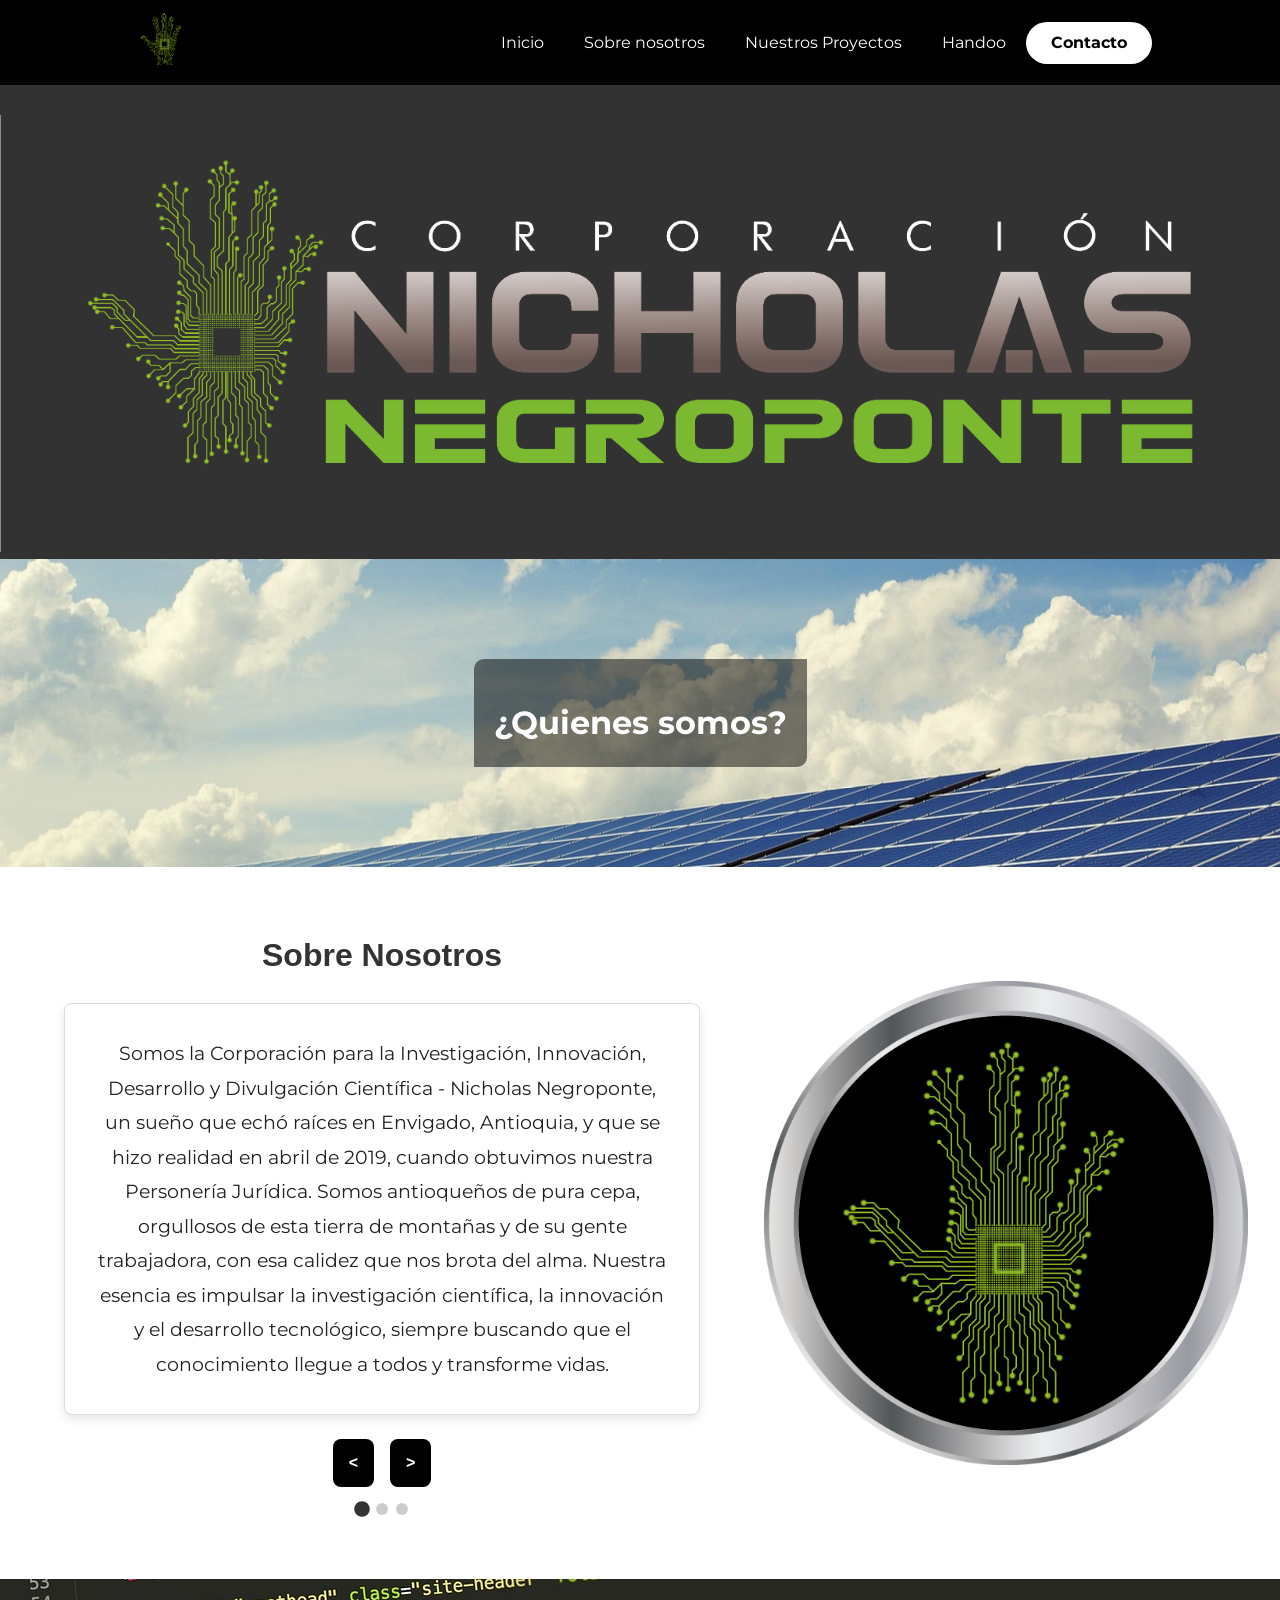
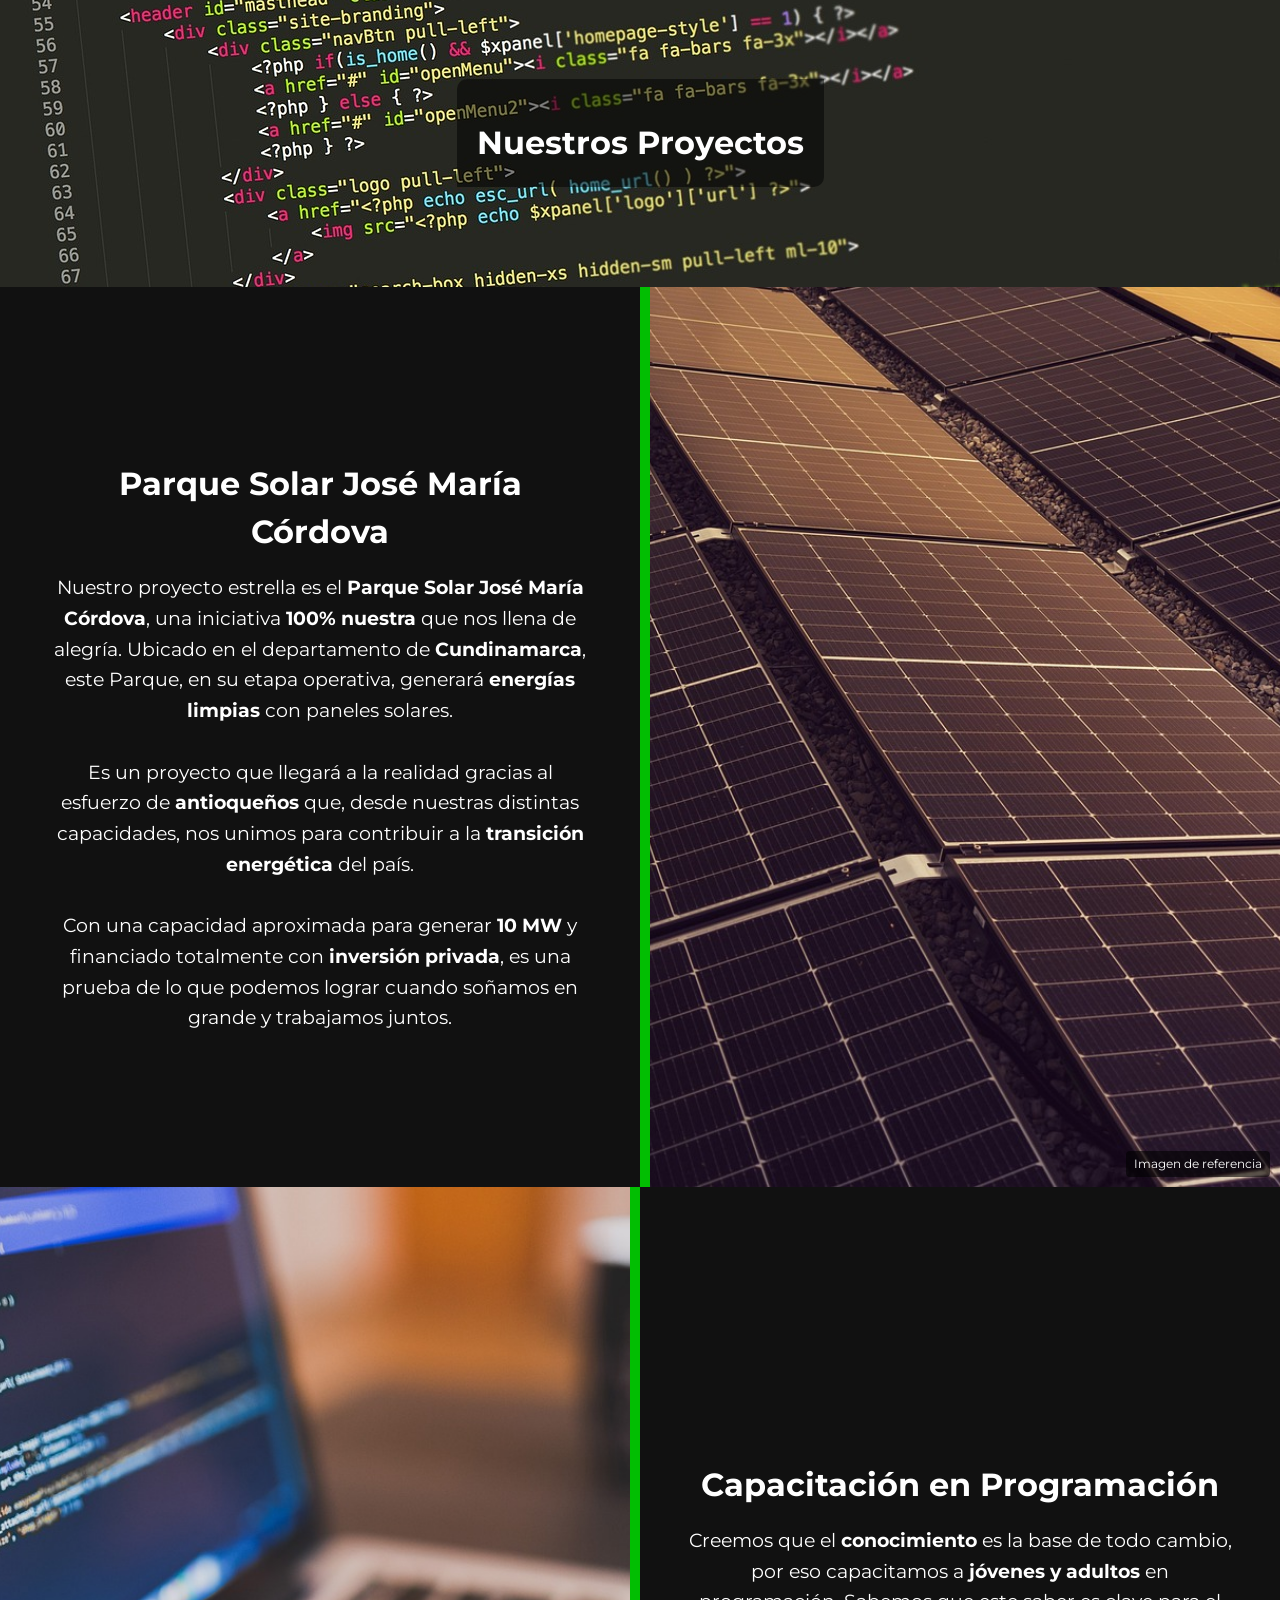
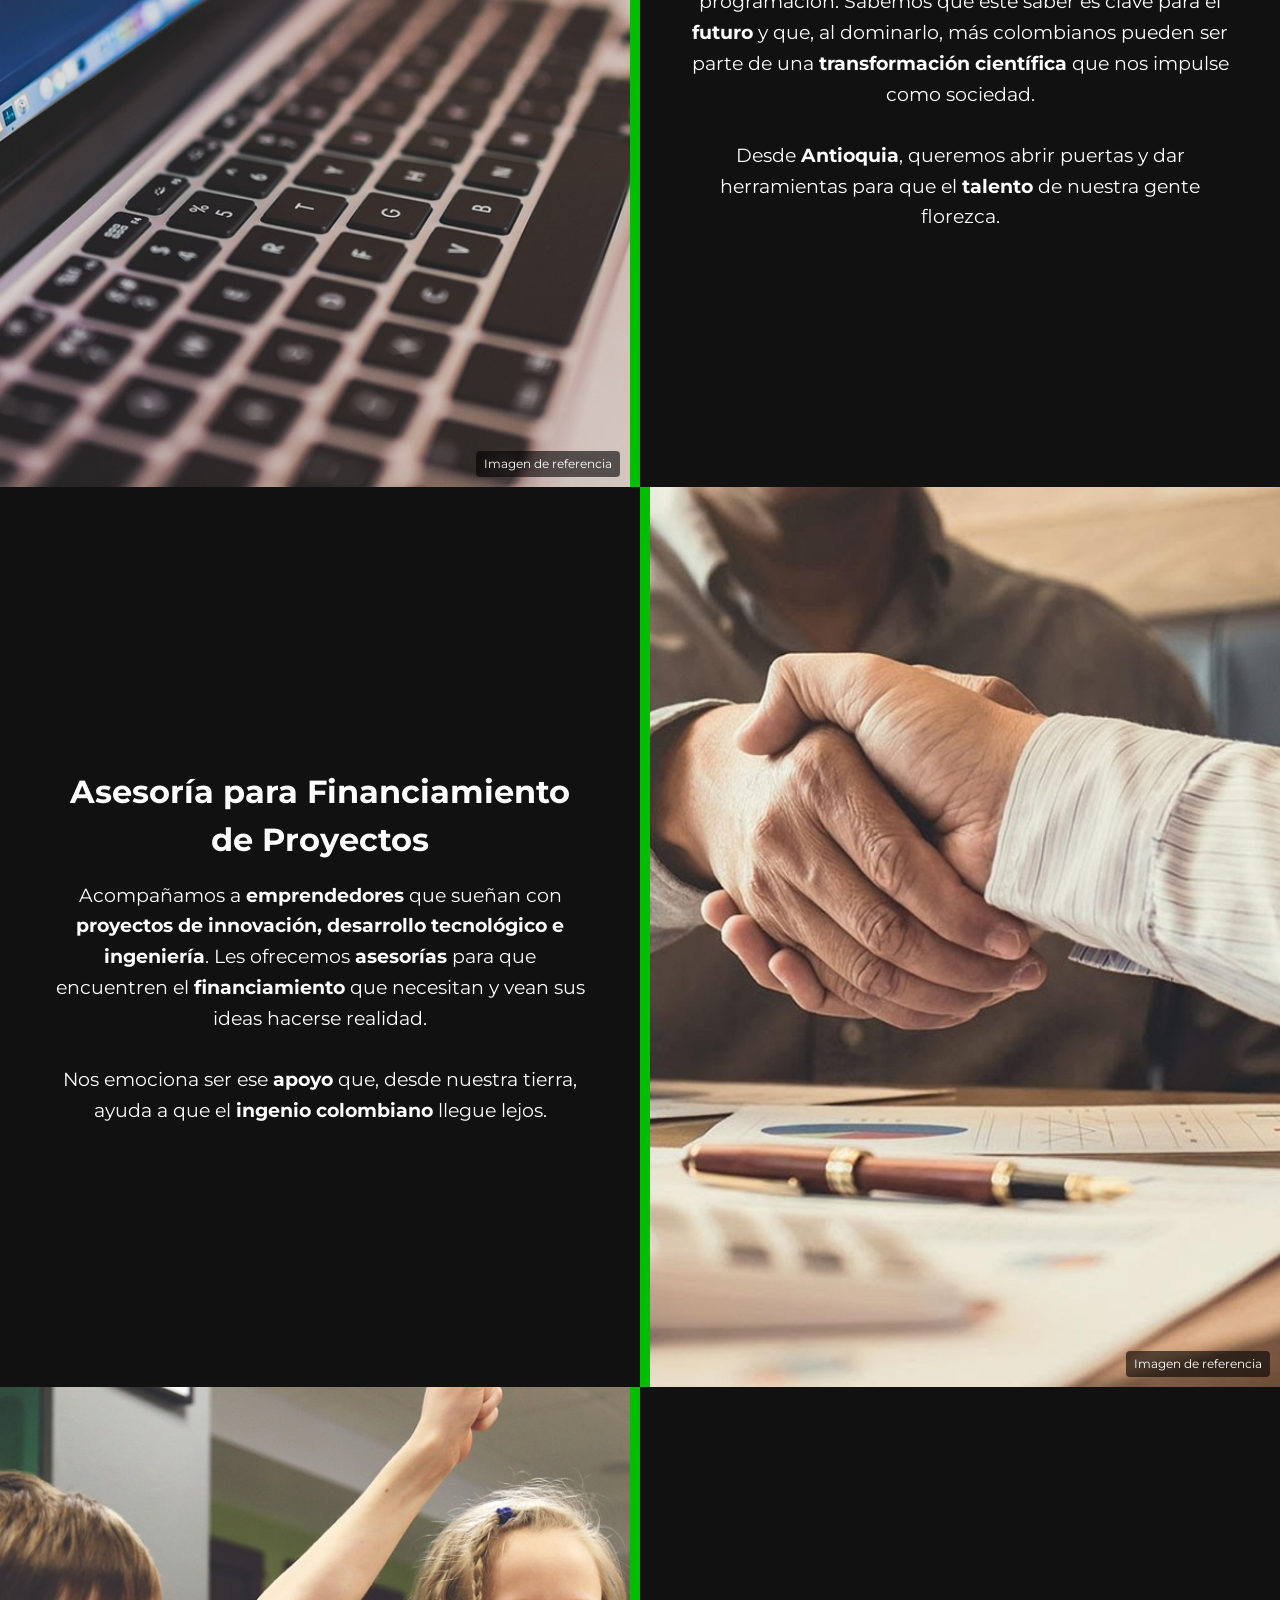
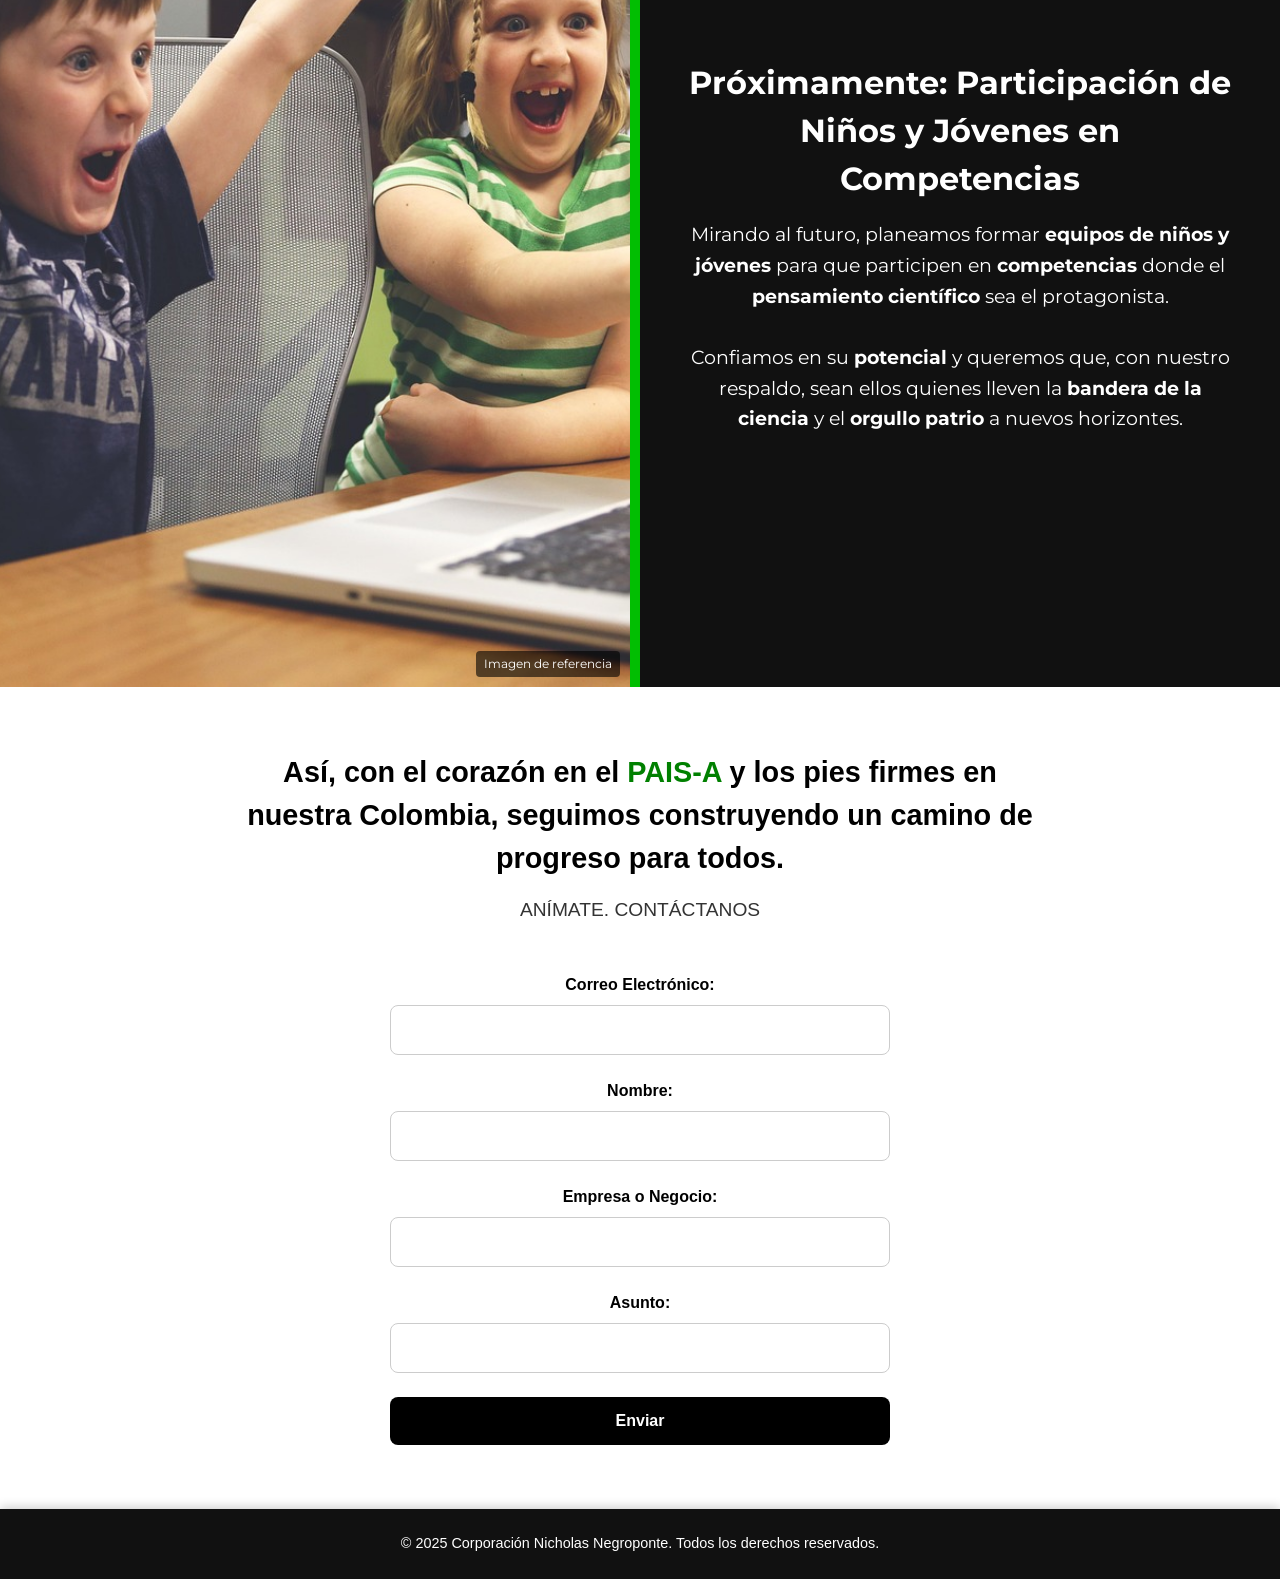
==== index.html @ f7b40fb2 "Updates" ====
<!doctype html>
<html lang="en">
  <head>
    <meta charset="UTF-8" />
    <link rel="icon" type="image/png" href="./icono.png" />
    <meta name="viewport" content="width=device-width, initial-scale=1.0" />
    <title>Corporación Nicholas Negroponte</title>
    <script type="module" crossorigin src="./assets/index-B-8wNq_l.js"></script>
    <link rel="stylesheet" crossorigin href="./assets/index-C9uZG1z-.css">
  </head>
  <body>
    <div id="root"></div>
  </body>
</html>
---- assets/index-C9uZG1z-.css ----
@import"https://fonts.googleapis.com/css2?family=Montserrat:ital,wght@0,100..900;1,100..900&display=swap";*,*:before,*:after{margin:0;padding:0;box-sizing:border-box}a{text-decoration:none;color:inherit}body{font-family:sans-serif;line-height:1.5}button{background:none;border:none;padding:0;font:inherit;cursor:pointer}input,textarea,select{background:none;border:none;font:inherit}fieldset{border:none;padding:0}ol,ul{list-style:none;padding:0;margin:0}table{border-collapse:collapse}img{max-width:100%;height:auto}body{background-color:#313231;color:#fff}._blockNavbar_12bji_3{display:flex;font-family:Montserrat,sans-serif;background-color:#000;justify-content:flex-end;align-items:center;height:85px;padding:5px 10%}._blockNavbar_12bji_3 ._logo_12bji_15{cursor:pointer;margin-right:auto}._blockNavbar_12bji_3 ._logo_12bji_15 img{height:70px;width:auto;transition:all .3s}._blockNavbar_12bji_3 ._logo_12bji_15 img:hover{transform:scale(1.2)}._blockNavbar_12bji_3 ._navLinks_12bji_36{list-style:none}._blockNavbar_12bji_3 ._navLinks_12bji_36 li{display:inline-block;padding:0 20px}._blockNavbar_12bji_3 ._navLinks_12bji_36 li:hover{transform:scale(1.1)}._blockNavbar_12bji_3 ._navLinks_12bji_36 li a:hover{color:#02be02}._blockNavbar_12bji_3 ._navLinks_12bji_36 a{font-size:700;color:#fff}._blockNavbar_12bji_3 ._btn_12bji_66 button,._blockNavbar_12bji_3 ._btnnav_12bji_67 button{font-weight:700;color:#000;padding:9px 25px;background-color:#fff;border:none;border-radius:50px;cursor:pointer;transition:.3s ease 0s}._blockNavbar_12bji_3 ._btn_12bji_66 button:hover,._blockNavbar_12bji_3 ._btnnav_12bji_67 button:hover{background-color:#000;color:#02be02;transform:scale(1.1)}._btnnav_12bji_67{display:none}._blockNavbar_12bji_3 a{text-decoration:none}._blockNavbar_12bji_3 ._overlay_12bji_102{height:100%;width:0;position:fixed;z-index:3;left:0;top:0;background-color:#00000080;overflow:hidden;transition:all .3s ease 0s}._blockNavbar_12bji_3 ._overlay_12bji_102 ._overlayContent_12bji_116{display:flex;height:100%;flex-direction:column;align-items:center;justify-content:center}._blockNavbar_12bji_3 ._overlay_12bji_102 a{padding:15px;font-size:36px;display:block;transition:all .3s ease 0s;color:#fff}._blockNavbar_12bji_3 ._overlay_12bji_102 a:hover,._blockNavbar_12bji_3 ._overlay_12bji_102 a:focus{color:#02be02}._blockNavbar_12bji_3 ._overlay_12bji_102 ._Close_12bji_145{cursor:pointer;position:absolute;top:20px;right:45px;font-size:65px}@media screen and (max-width:800px){._navLinks_12bji_36,._btn_12bji_66{display:none}._btnnav_12bji_67{display:inherit}}@media screen and (max-height:450px){._blockNavbar_12bji_3 ._overlay_12bji_102 a{font-size:20px}._blockNavbar_12bji_3 ._overlay_12bji_102 ._Close_12bji_145{cursor:pointer;font-size:40px;top:15px;right:35px}}._footer_bxgwj_1{background-color:#111;color:#fff;text-align:center;padding:1.5rem 1rem;font-size:.9rem;font-family:Inter,sans-serif;box-shadow:0 -2px 10px #0003}._HomeContainer_x0io0_3{text-align:center}._HomeImage_x0io0_7{margin-top:30px;width:100%;height:auto;object-fit:cover;background-color:#000}._HomeContainer_x0io0_3 h1{color:#fff;margin-top:20px;font-size:2rem}._EnergiasText_x0io0_22{font-family:Montserrat,sans-serif;color:#fff}._textContainer_x0io0_29{margin-top:15px}._parallax_1xw5b_3{padding:100px 0;height:auto;display:flex;align-items:center;justify-content:center}._overlay_1xw5b_11{background:#00000080;padding:20px;border-radius:10px 0;text-align:center}._text_1xw5b_18{font-family:Montserrat,sans-serif;color:#fff;font-size:3rem;font-weight:700}@media(max-width:768px){._parallax_1xw5b_3{padding:50px 0}._overlay_1xw5b_11{padding:15px}._text_1xw5b_18{font-size:2rem}}@media(max-width:480px){._parallax_1xw5b_3{padding:30px 0}._overlay_1xw5b_11{padding:10px}._text_1xw5b_18{font-size:1.5rem}}._layout_ausjg_1{background-color:#fff;display:flex;justify-content:center;align-items:center;gap:2rem;font-family:Segoe UI,sans-serif;color:#222;padding:2rem;flex-wrap:wrap}._carouselContainer_ausjg_13{flex:2;max-width:700px;padding:2rem}._carouselTitle_ausjg_19{font-family:"911 Porscha",sans-serif;margin-bottom:1.5rem;font-size:2rem;font-weight:700;color:#333}._slide_ausjg_27{font-family:Montserrat,sans-serif;font-size:1.2rem;padding:2rem;transition:all .3s ease;min-height:250px;line-height:1.8;border-radius:8px;border:1px solid #ddd;background:#fff;box-shadow:0 4px 10px #0000001a}._controls_ausjg_40{margin-top:1.5rem;display:flex;justify-content:center;gap:1rem}button{background-color:#fff;border:2px solid #000000;padding:.6rem 1.2rem;font-size:1.2rem;cursor:pointer;border-radius:5px;transition:all .2s ease}button:hover{background-color:#000;border:2px solid #02be02;color:#02be02}._indicators_ausjg_63{display:flex;justify-content:center;gap:.5rem;margin-top:1rem}._dot_ausjg_70{width:12px;height:12px;border-radius:50%;background:#ccc;cursor:pointer;transition:background .2s ease,transform .2s ease}._dot_ausjg_70._active_ausjg_79{background:#333;transform:scale(1.3)}._imageContainer_ausjg_84{flex:1;max-width:500px;display:flex;justify-content:center;align-items:center}._imageContainer_ausjg_84 img{width:100%;height:auto;object-fit:contain}@media(max-width:900px){._layout_ausjg_1{flex-direction:column;align-items:center;text-align:center}._carouselContainer_ausjg_13{max-width:100%;padding:1rem}._imageContainer_ausjg_84{width:100%;max-width:90%;padding:1rem}}._imageContainer_1v7gk_1{width:100%;height:100%;display:flex;justify-content:center;align-items:center}._image_1v7gk_1{width:60%;height:auto;object-fit:contain}._container_12tv0_3{display:flex;width:100%;height:100vh;overflow:hidden;position:relative;font-family:Montserrat,sans-serif}._textSection_12tv0_12{padding:3rem;display:flex;flex-direction:column;justify-content:center;background:#111;color:#fff}._imageSection_12tv0_21{flex-grow:1;background-size:cover;background-position:center;position:relative;min-height:300px}._divider_12tv0_29{width:10px;cursor:col-resize;background:#02be02;z-index:10;transition:.2s}._divider_12tv0_29:hover{background:#fff;transition:.2s}._imageReference_12tv0_44{position:absolute;bottom:10px;right:10px;background:#0009;color:#fff;font-size:.75rem;padding:4px 8px;border-radius:4px;pointer-events:none;z-index:2}._title_12tv0_57{font-size:2.5rem;margin-bottom:1rem}._description_12tv0_62{font-size:1.2rem;line-height:1.6}@media(max-width:900px){._container_12tv0_3{flex-direction:column!important;height:auto}._textSection_12tv0_12,._imageSection_12tv0_21{flex:none!important;width:100%;height:auto;padding:2rem}._divider_12tv0_29{display:none}._imageReference_12tv0_44{top:auto;bottom:1rem;right:1rem}}._section_z3fbe_1{background-color:#fff;padding:4rem 2rem;display:flex;flex-direction:column;align-items:center;color:#000}._header_z3fbe_10{max-width:800px;text-align:center;margin-bottom:3rem}._header_z3fbe_10 h2{font-size:1.8rem;font-weight:700}._highlight_z3fbe_21{color:green}._sub_z3fbe_25{font-size:1.2rem;margin-top:1rem;font-weight:500;text-transform:uppercase;color:#333}._form_z3fbe_33{width:100%;max-width:500px;display:flex;flex-direction:column;gap:1.5rem}label{display:flex;flex-direction:column;font-weight:600}input{padding:.75rem 1rem;border:1px solid #ccc;border-radius:8px;margin-top:.5rem;font-size:1rem}button{padding:.75rem 1rem;background-color:#000;color:#fff;border:none;border-radius:8px;font-size:1rem;font-weight:700;cursor:pointer;transition:background-color .3s}button:hover{background-color:#333}@media(max-width:600px){._header_z3fbe_10 h2{font-size:1.2rem}._sub_z3fbe_25{font-size:1rem}._form_z3fbe_33{width:100%}}._loader_z3fbe_86{border:3px solid #f3f3f3;border-top:3px solid #000;border-radius:50%;width:14px;height:14px;animation:_spin_z3fbe_1 .8s linear infinite;display:inline-block;margin-left:10px;vertical-align:middle}@keyframes _spin_z3fbe_1{0%{transform:rotate(0)}to{transform:rotate(360deg)}}._handooHero_a6r73_1{position:relative;min-height:100vh;background:#050505;color:#fff;display:flex;align-items:center;justify-content:center;overflow:hidden}._heroGlow_a6r73_13{position:absolute;width:520px;height:520px;border-radius:50%;filter:blur(140px);opacity:.6}._green_a6r73_22{background:#22c55e;top:-180px;left:-180px}._cyan_a6r73_28{background:#22d3ee;bottom:-200px;right:-200px}._heroGrid_a6r73_35{position:absolute;top:0;right:0;bottom:0;left:0;background-image:linear-gradient(rgba(255,255,255,.05) 1px,transparent 1px),linear-gradient(90deg,rgba(255,255,255,.05) 1px,transparent 1px);background-size:40px 40px;opacity:.2}._heroContent_a6r73_46{position:relative;z-index:2;max-width:900px;padding:0 24px;text-align:center}._heroContent_a6r73_46 h1{font-size:clamp(2.5rem,5vw,4rem);font-weight:800;line-height:1.1}._heroContent_a6r73_46 h1 span{display:block}._gradient_a6r73_64{background:linear-gradient(90deg,#22c55e,#22d3ee);-webkit-background-clip:text;-webkit-text-fill-color:transparent;text-shadow:0 0 25px rgba(34,211,238,.25)}._heroContent_a6r73_46 p{margin-top:24px;font-size:1.15rem;color:#fffc;max-width:650px;margin-left:auto;margin-right:auto}._heroActions_a6r73_81{margin-top:40px;display:flex;gap:16px;justify-content:center;flex-wrap:wrap}._btnPrimary_a6r73_89{padding:16px 32px;border-radius:14px;background:#22c55e;color:#000;font-weight:600;text-decoration:none;box-shadow:0 0 35px #22c55e99;transition:all .25s ease}._btnPrimary_a6r73_89:hover{background:#2ee67c;box-shadow:0 0 50px #22c55ee6}._btnSecondary_a6r73_105{padding:16px 32px;border-radius:14px;border:1px solid #22d3ee;color:#22d3ee;text-decoration:none;font-weight:600;box-shadow:0 0 30px #22d3ee66;transition:all .25s ease}._btnSecondary_a6r73_105:hover{background:#22d3ee14;box-shadow:0 0 50px #22d3eeb3}._painSection_mk6x7_1{background:radial-gradient(circle at top,#0b0b0b,#050505 60%);padding:120px 24px;color:#fff}._container_mk6x7_11{max-width:900px;margin:0 auto}._intro_mk6x7_16{font-size:1.4rem;font-weight:500;color:#ffffffd9;margin-bottom:40px}._painList_mk6x7_24{list-style:none;padding:0;margin:0 0 60px}._painList_mk6x7_24 li{font-size:1.25rem;line-height:1.6;margin-bottom:18px;padding-left:28px;position:relative;color:#ffffffbf}._painList_mk6x7_24 li:before{content:"•";position:absolute;left:0;top:0;color:#ff4d4f;font-size:1.8rem;line-height:1}._conclusion_mk6x7_51 p{font-size:1.2rem;margin:0;color:#fffc}._highlight_mk6x7_57{margin-top:12px;font-size:1.35rem;font-weight:600;color:#fff;border-left:4px solid #ff4d4f;padding-left:16px}._mindsetSection_1os1x_1{background:linear-gradient(to bottom,#050505,#0a0a0a);padding:120px 24px;color:#fff}._container_1os1x_11{max-width:900px;margin:0 auto;text-align:center}._title_1os1x_17{font-size:2.2rem;font-weight:700;margin-bottom:32px}._subtitle_1os1x_23{font-size:1.3rem;color:#ffffffbf;margin-bottom:24px}._processList_1os1x_30{list-style:none;padding:0;margin:0 auto 48px;max-width:420px}._processList_1os1x_30 li{font-size:1.2rem;padding:12px 0;border-bottom:1px solid rgba(255,255,255,.08);color:#ffffffe6}._processList_1os1x_30 li:last-child{border-bottom:none}._conclusion_1os1x_48{font-size:1.25rem;margin-top:32px;color:#ffffffd9}._shift_1os1x_54{margin-top:24px;font-size:1.35rem;font-weight:600;color:#22d3ee}._offerSection_p77hc_1{background:radial-gradient(circle at top,#0a0a0a,#000 70%);padding:140px 24px;color:#fff}._container_p77hc_11{max-width:1100px;margin:0 auto;display:grid;grid-template-columns:1fr 1fr;gap:80px;align-items:center}._imageWrapper_p77hc_20{display:flex;justify-content:center}._imageWrapper_p77hc_20 img{max-width:360px;width:100%;border-radius:16px;box-shadow:0 0 40px #22c55e40,0 0 80px #22c55e26;transition:box-shadow .2s ease}._imageWrapper_p77hc_20 img:hover{box-shadow:0 0 50px #28c55e66,0 0 100px #28c55e40}._content_p77hc_42{max-width:520px}._title_p77hc_46{font-size:2.2rem;font-weight:700;margin-bottom:16px}._subtitle_p77hc_52{font-size:1.2rem;color:#ffffffbf;margin-bottom:32px}._list_p77hc_58{list-style:none;padding:0;margin:0 0 32px}._list_p77hc_58 li{font-size:1.1rem;padding-left:28px;margin-bottom:16px;position:relative;color:#ffffffe6}._list_p77hc_58 li:before{content:"✔";position:absolute;left:0;top:0;color:#22c55e}._highlight_p77hc_80{font-size:1.3rem;margin-bottom:40px;color:#fff}._cta_p77hc_86{display:inline-block;padding:16px 32px;background:#22c55e;color:#000;font-weight:700;border-radius:14px;text-decoration:none;transition:transform .2s ease,box-shadow .2s ease;box-shadow:0 0 30px #22c55e80}._cta_p77hc_86:hover{transform:translateY(-2px);box-shadow:0 0 45px #3ac56bb3}._text_p77hc_103{font-size:1.1rem;margin-bottom:24px;color:#ffffffd9}._final_p77hc_109{font-size:1.25rem;margin-bottom:40px;color:#fff}@media(max-width:900px){._container_p77hc_11{grid-template-columns:1fr;text-align:center}._content_p77hc_42{margin:0 auto}}._section_1lfur_1{position:relative;padding:160px 24px;background:radial-gradient(circle at 70% 20%,rgba(34,211,238,.12),transparent 40%),radial-gradient(circle at 20% 80%,rgba(34,197,94,.12),transparent 45%),linear-gradient(to bottom,#020202,#000);overflow:hidden}._container_1lfur_11{max-width:800px;margin:0 auto;text-align:center}._title_1lfur_17{font-size:2.3rem;margin-bottom:48px}._list_1lfur_22{list-style:none;padding:0;margin-bottom:48px}._list_1lfur_22 li{font-size:1.25rem;margin-bottom:18px;color:#ffffffe6}._note_1lfur_34{font-size:1.1rem;color:#22d3ee}._section_1lfur_1:before{content:"";position:absolute;top:0;right:0;bottom:0;left:0;background-image:url("data:image/svg+xml,%3Csvg width='120' height='120' xmlns='http://www.w3.org/2000/svg'%3E%3Cfilter id='n'%3E%3CfeTurbulence type='fractalNoise' baseFrequency='0.8' numOctaves='4' stitchTiles='stitch'/%3E%3C/filter%3E%3Crect width='120' height='120' filter='url(%23n)' opacity='0.035'/%3E%3C/svg%3E");pointer-events:none}._container_1lfur_11{position:relative;max-width:820px;margin:0 auto;text-align:center}._section_7m27a_1{padding:140px 24px;background:linear-gradient(to bottom,#020202,#050505)}._container_7m27a_7{max-width:720px;margin:0 auto;padding:72px 56px;border-radius:28px;background:linear-gradient(180deg,#ffffff0f,#ffffff03),#0b0d10;box-shadow:0 40px 120px #000c,inset 0 0 0 1px #ffffff0d;text-align:center}._title_7m27a_26{font-size:2.2rem;margin-bottom:40px}._list_7m27a_31{list-style:none;padding:0;margin-bottom:36px}._list_7m27a_31 li{font-size:1.2rem;margin-bottom:14px;color:#ffffffe6}._warning_7m27a_43{margin-top:24px;font-size:1.05rem;color:#ff6b6b}._section_xoetx_1{background:#000;padding:140px 24px}._container_xoetx_6{max-width:900px;margin:0 auto;display:grid;grid-template-columns:1fr 1fr;gap:40px}._card_xoetx_14,._cardAlt_xoetx_15{background:#0a0a0a;padding:40px;border-radius:20px;text-align:center}._card_xoetx_14 h3,._cardAlt_xoetx_15 h3{font-size:1.6rem;margin-bottom:16px}._primary_xoetx_28{display:inline-block;margin-top:24px;padding:14px 28px;background:#22c55e;color:#000;font-weight:700;border-radius:12px;text-decoration:none}._secondary_xoetx_39{display:inline-block;margin-top:24px;padding:14px 28px;border:1px solid #22d3ee;color:#22d3ee;border-radius:12px;text-decoration:none}@media(max-width:800px){._container_xoetx_6{grid-template-columns:1fr}}._footer_1dqz6_1{background:#050505;padding:120px 24px;text-align:center}._footer_1dqz6_1 h2{font-size:2rem;margin-bottom:40px}._actions_1dqz6_12{display:flex;justify-content:center;gap:24px;margin-bottom:48px}._actions_1dqz6_12 a{padding:14px 30px;border-radius:14px;font-weight:700;text-decoration:none}._actions_1dqz6_12 a:first-child{background:#22c55e;color:#000}._actions_1dqz6_12 a:last-child{border:1px solid #22d3ee;color:#22d3ee}._micro_1dqz6_36{font-size:.95rem;color:#fff9}
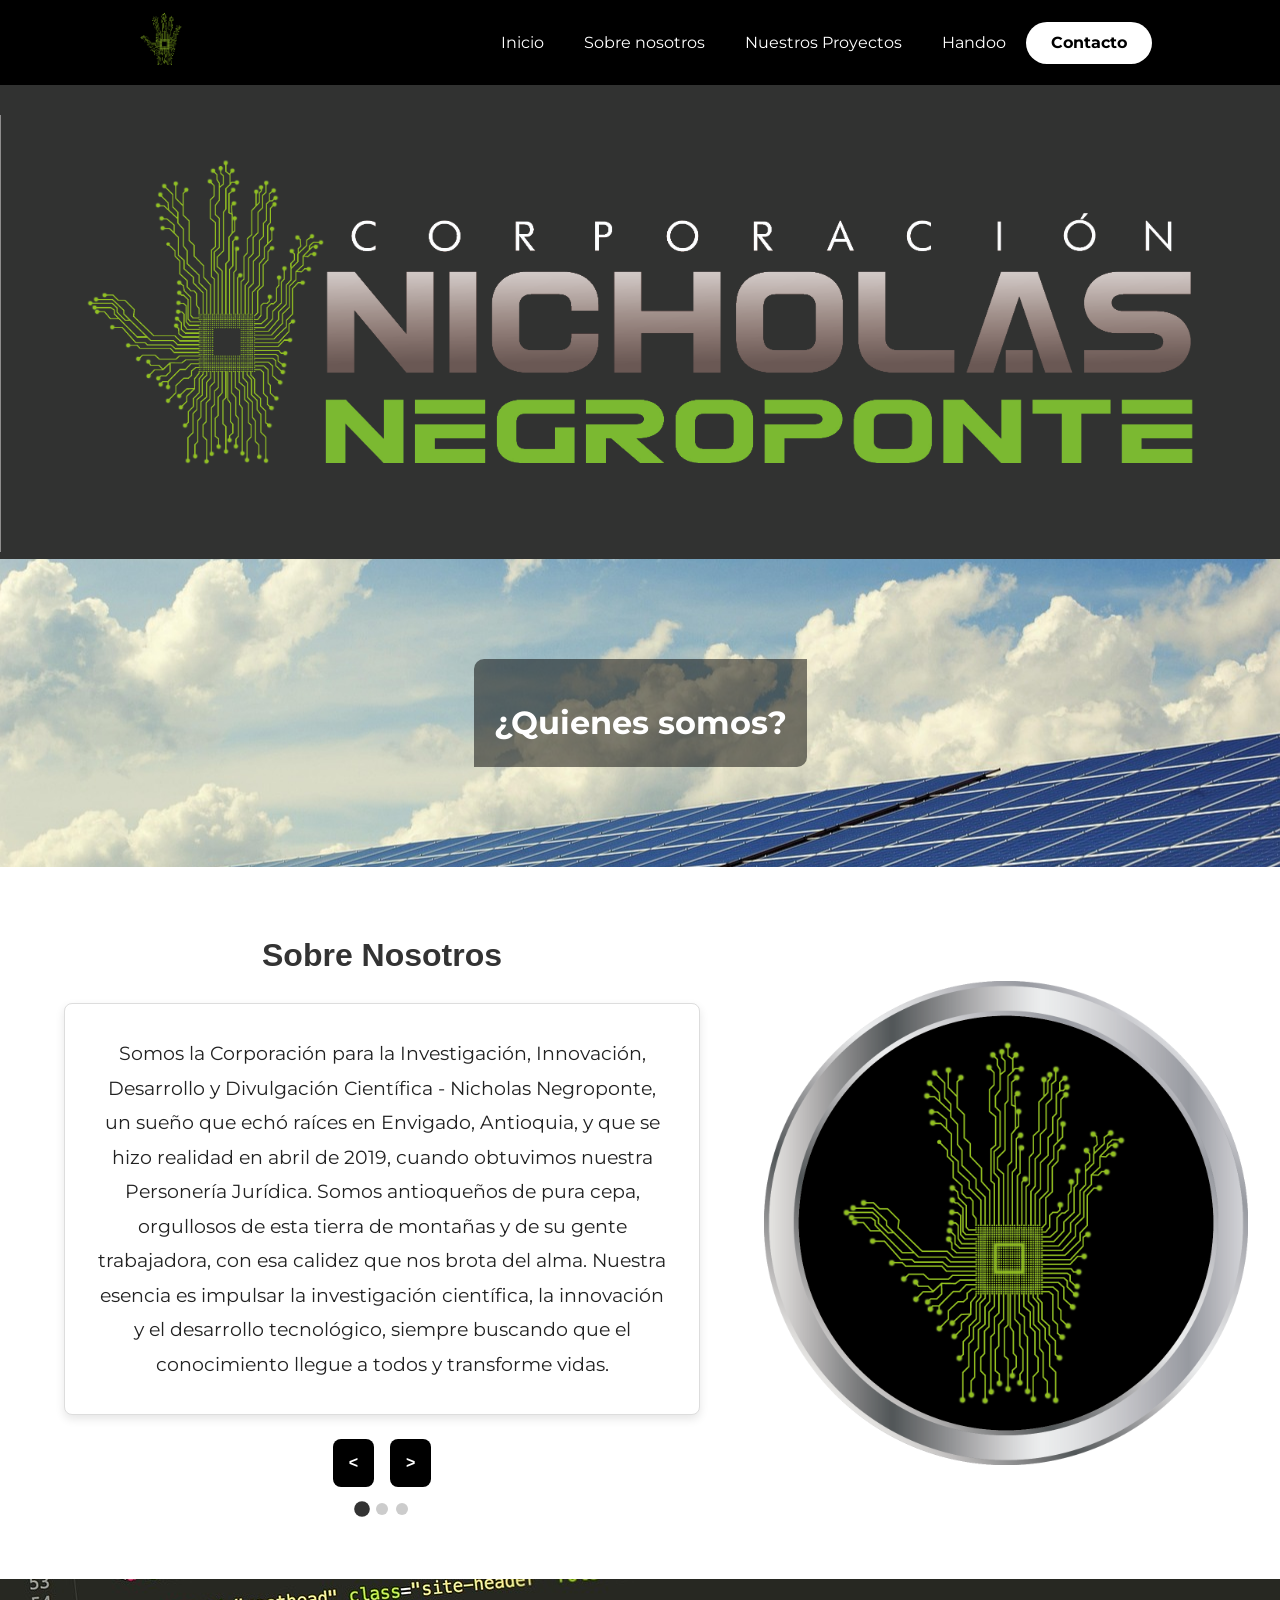
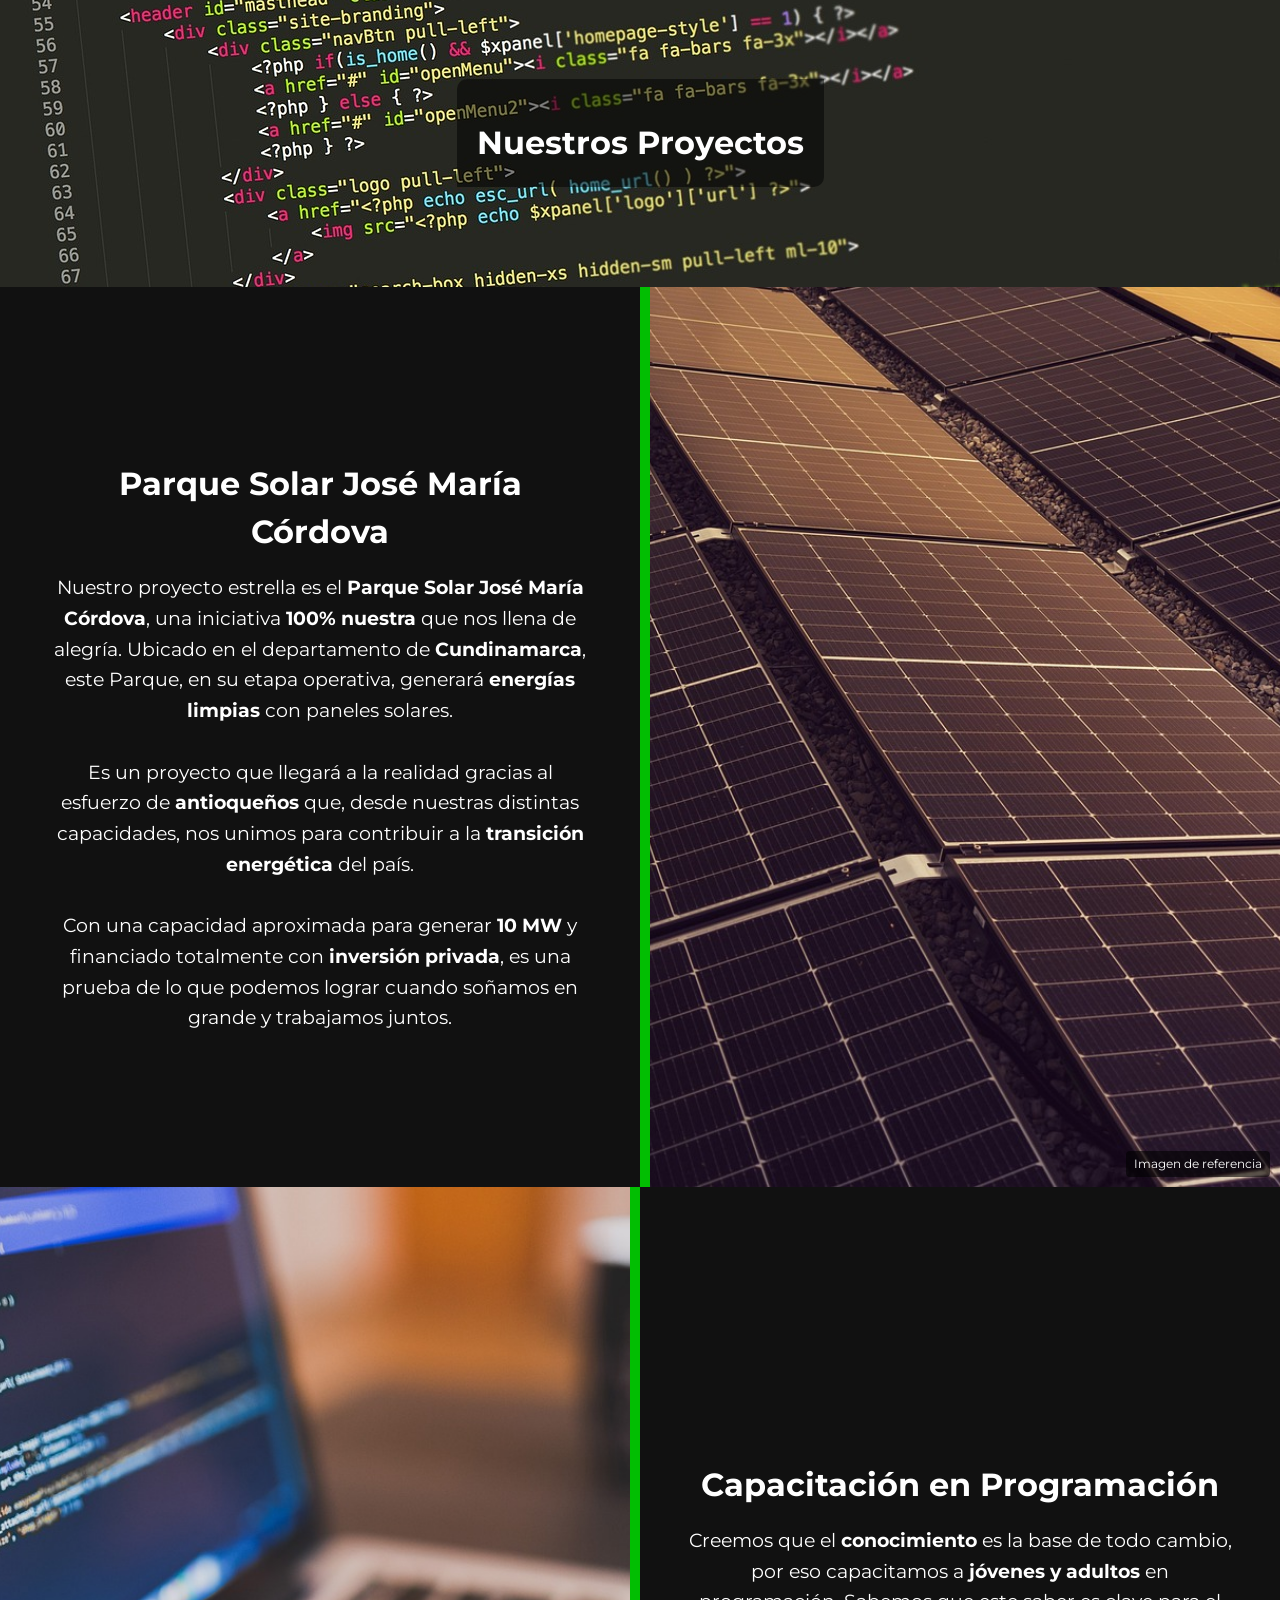
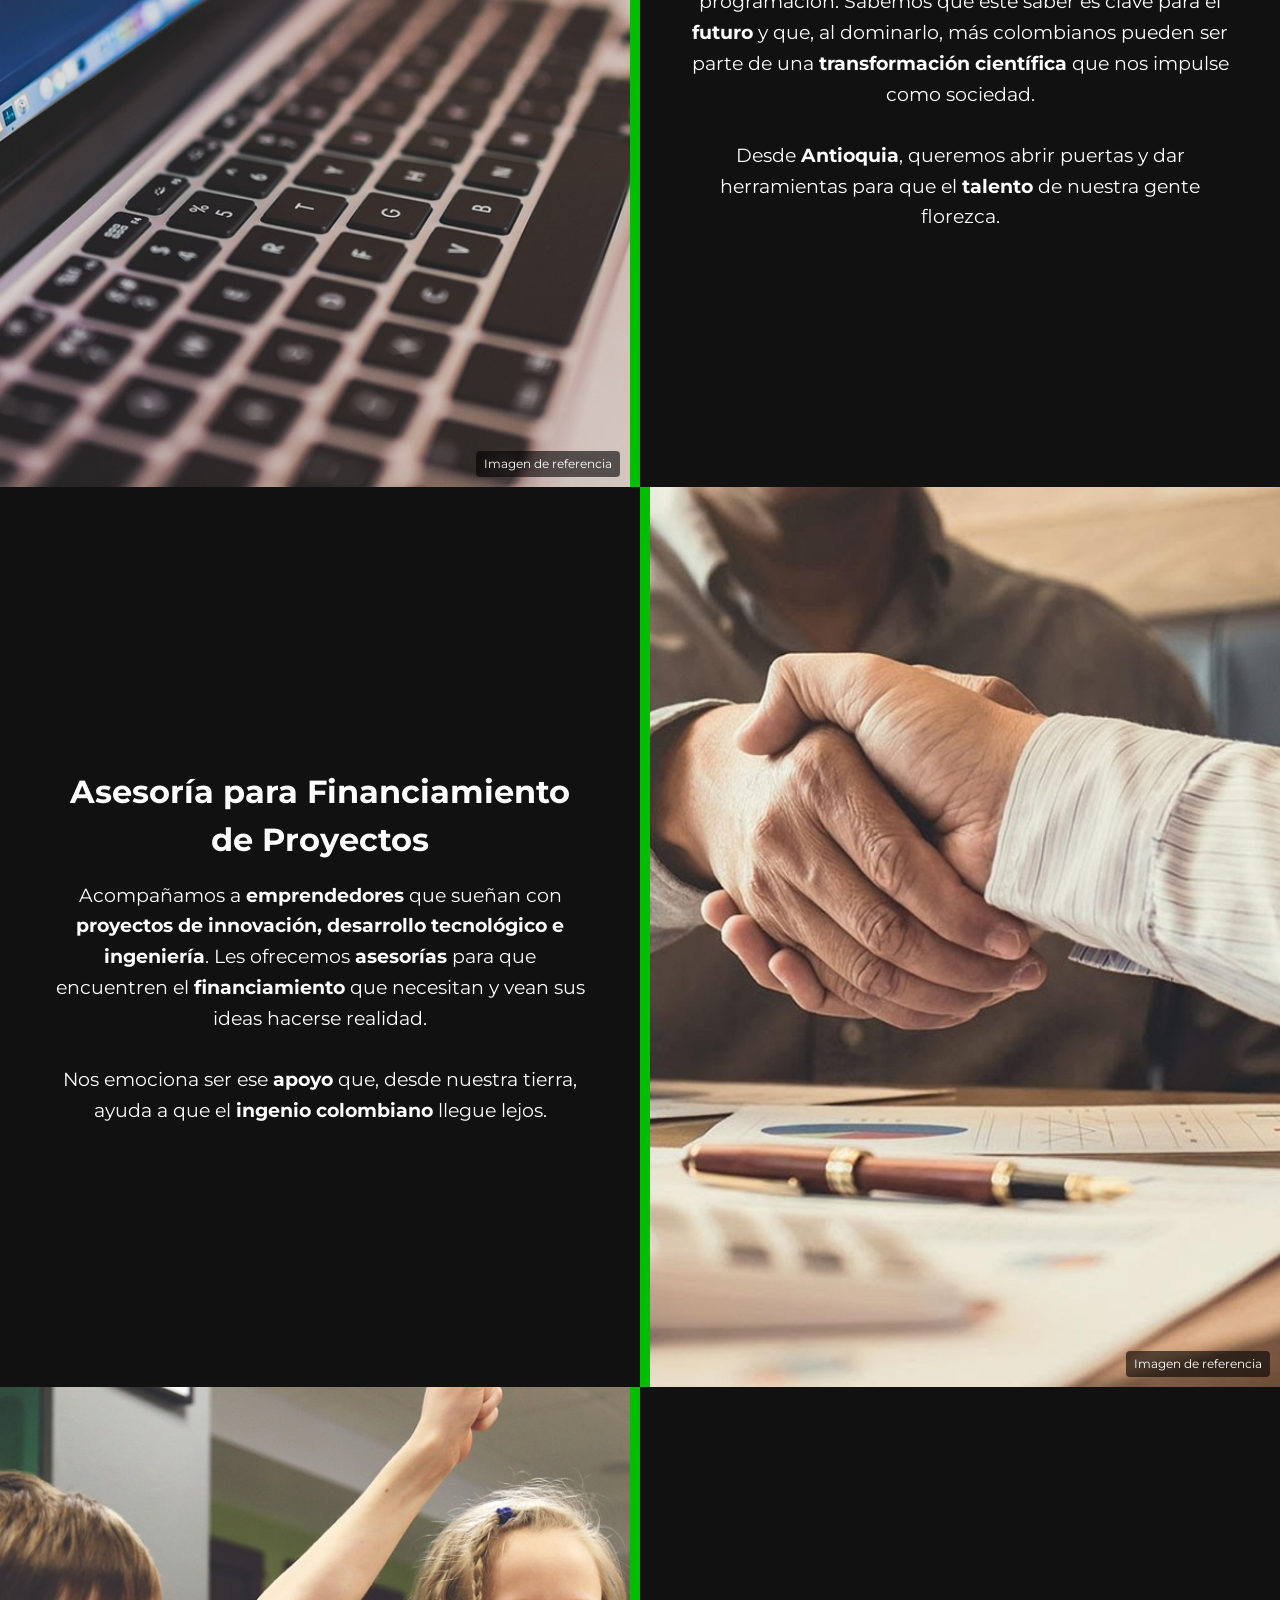
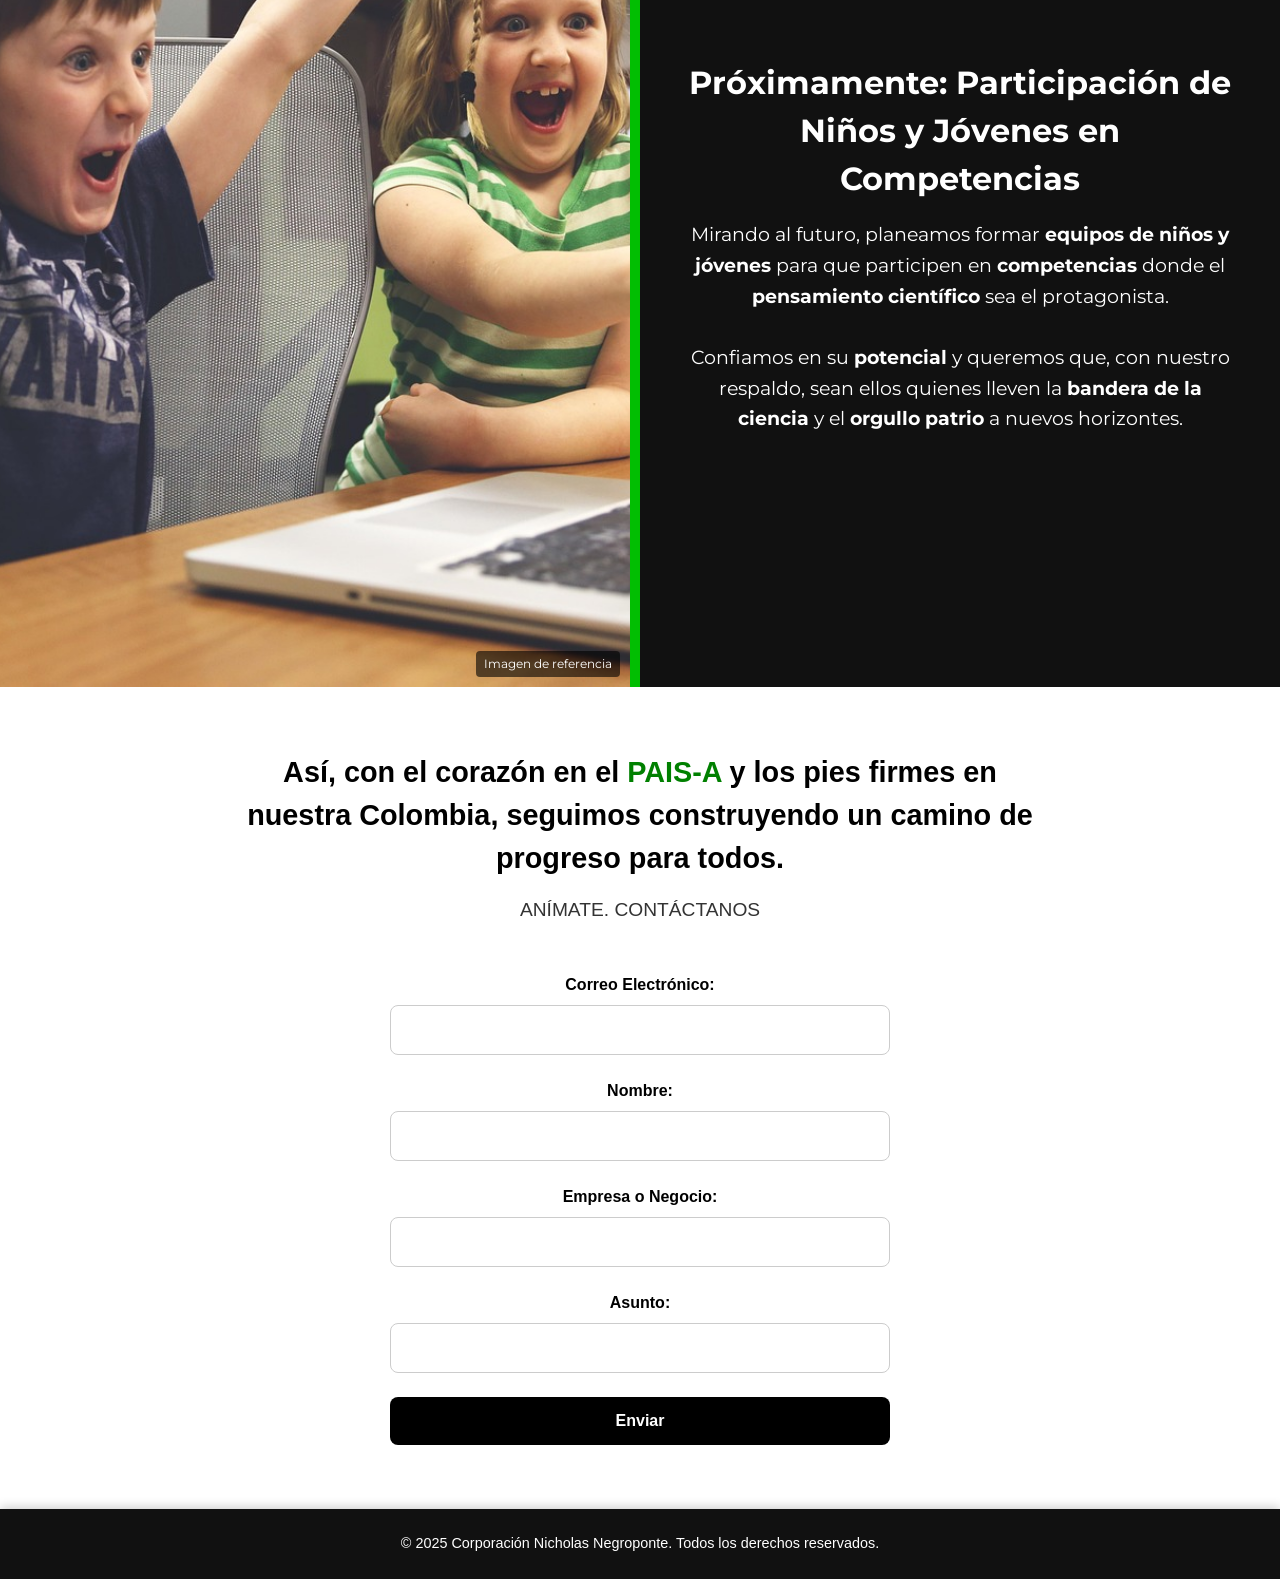
==== commit cf40ea86: "Updates" ====
--- a/index.html
+++ b/index.html
@@ -5,7 +5,7 @@
     <link rel="icon" type="image/png" href="./icono.png" />
     <meta name="viewport" content="width=device-width, initial-scale=1.0" />
     <title>Corporación Nicholas Negroponte</title>
-    <script type="module" crossorigin src="./assets/index-B-8wNq_l.js"></script>
+    <script type="module" crossorigin src="./assets/index-D4BV94s8.js"></script>
     <link rel="stylesheet" crossorigin href="./assets/index-C9uZG1z-.css">
   </head>
   <body>
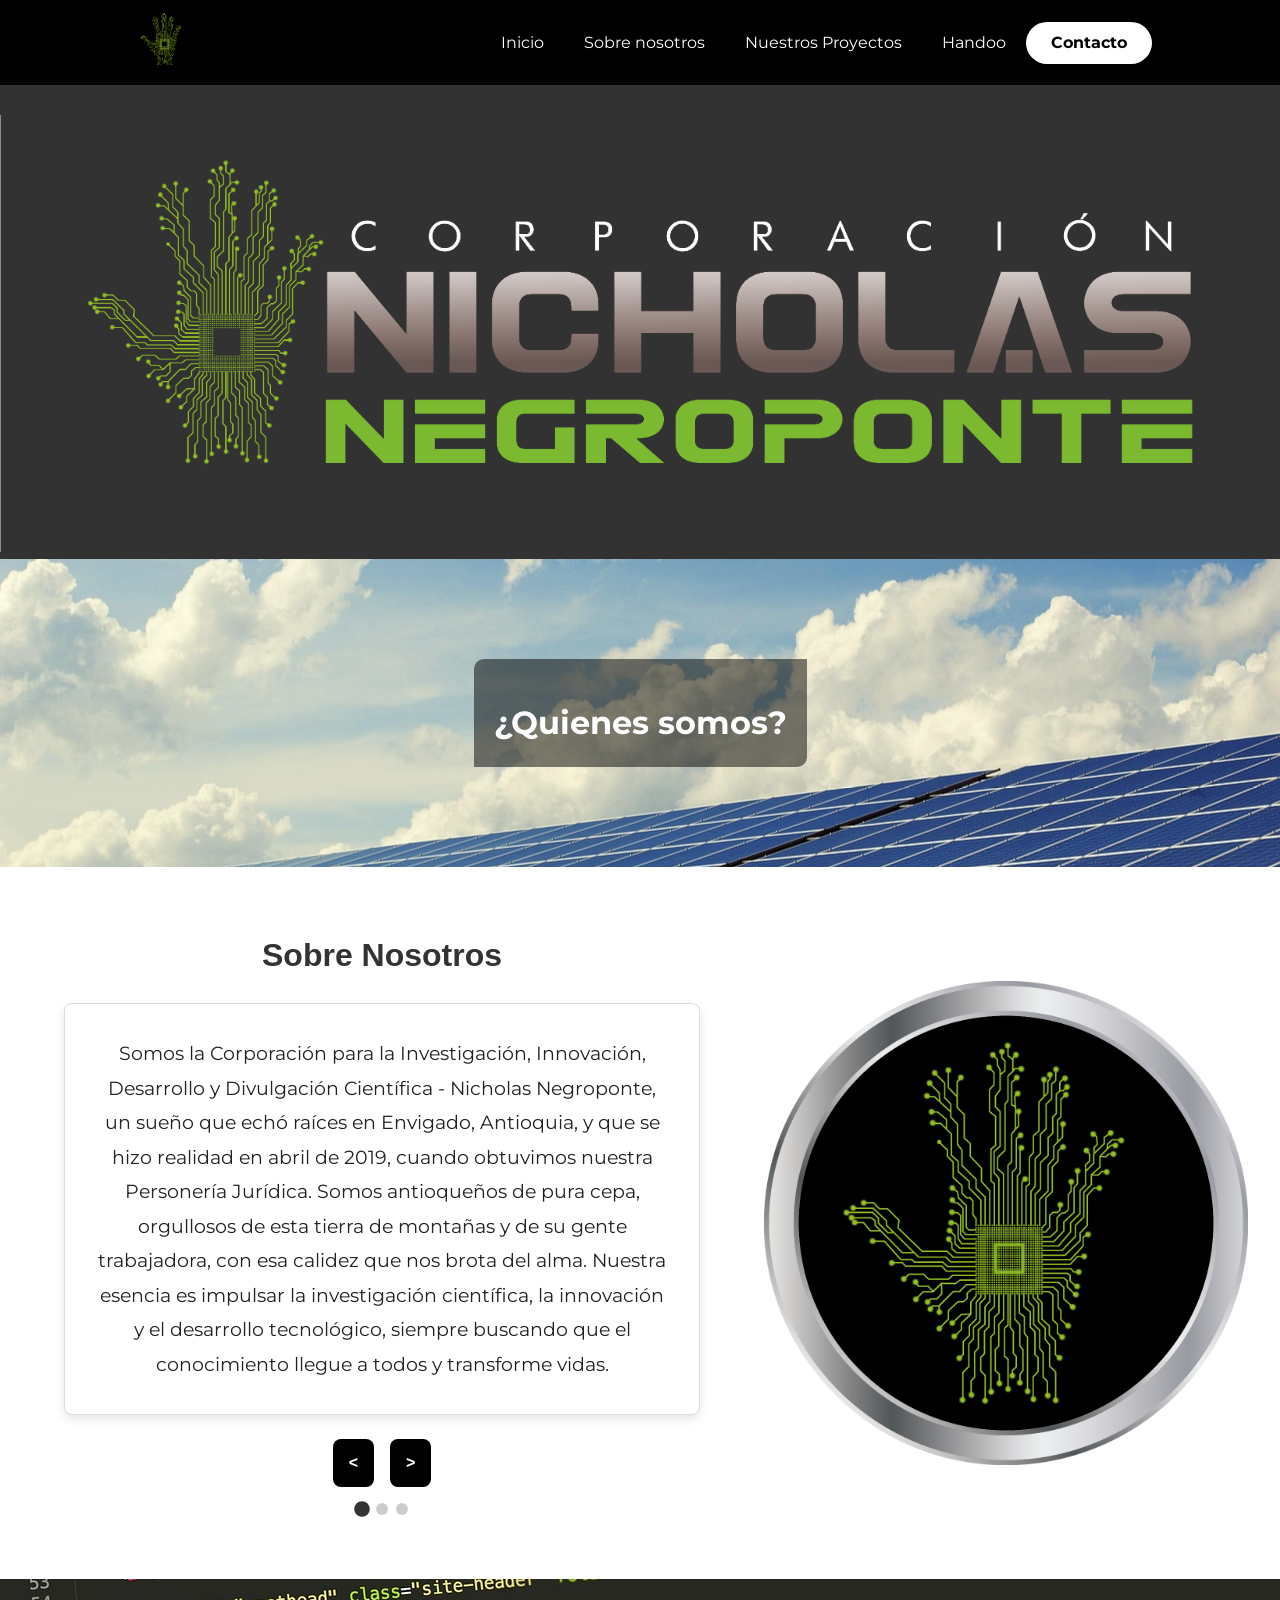
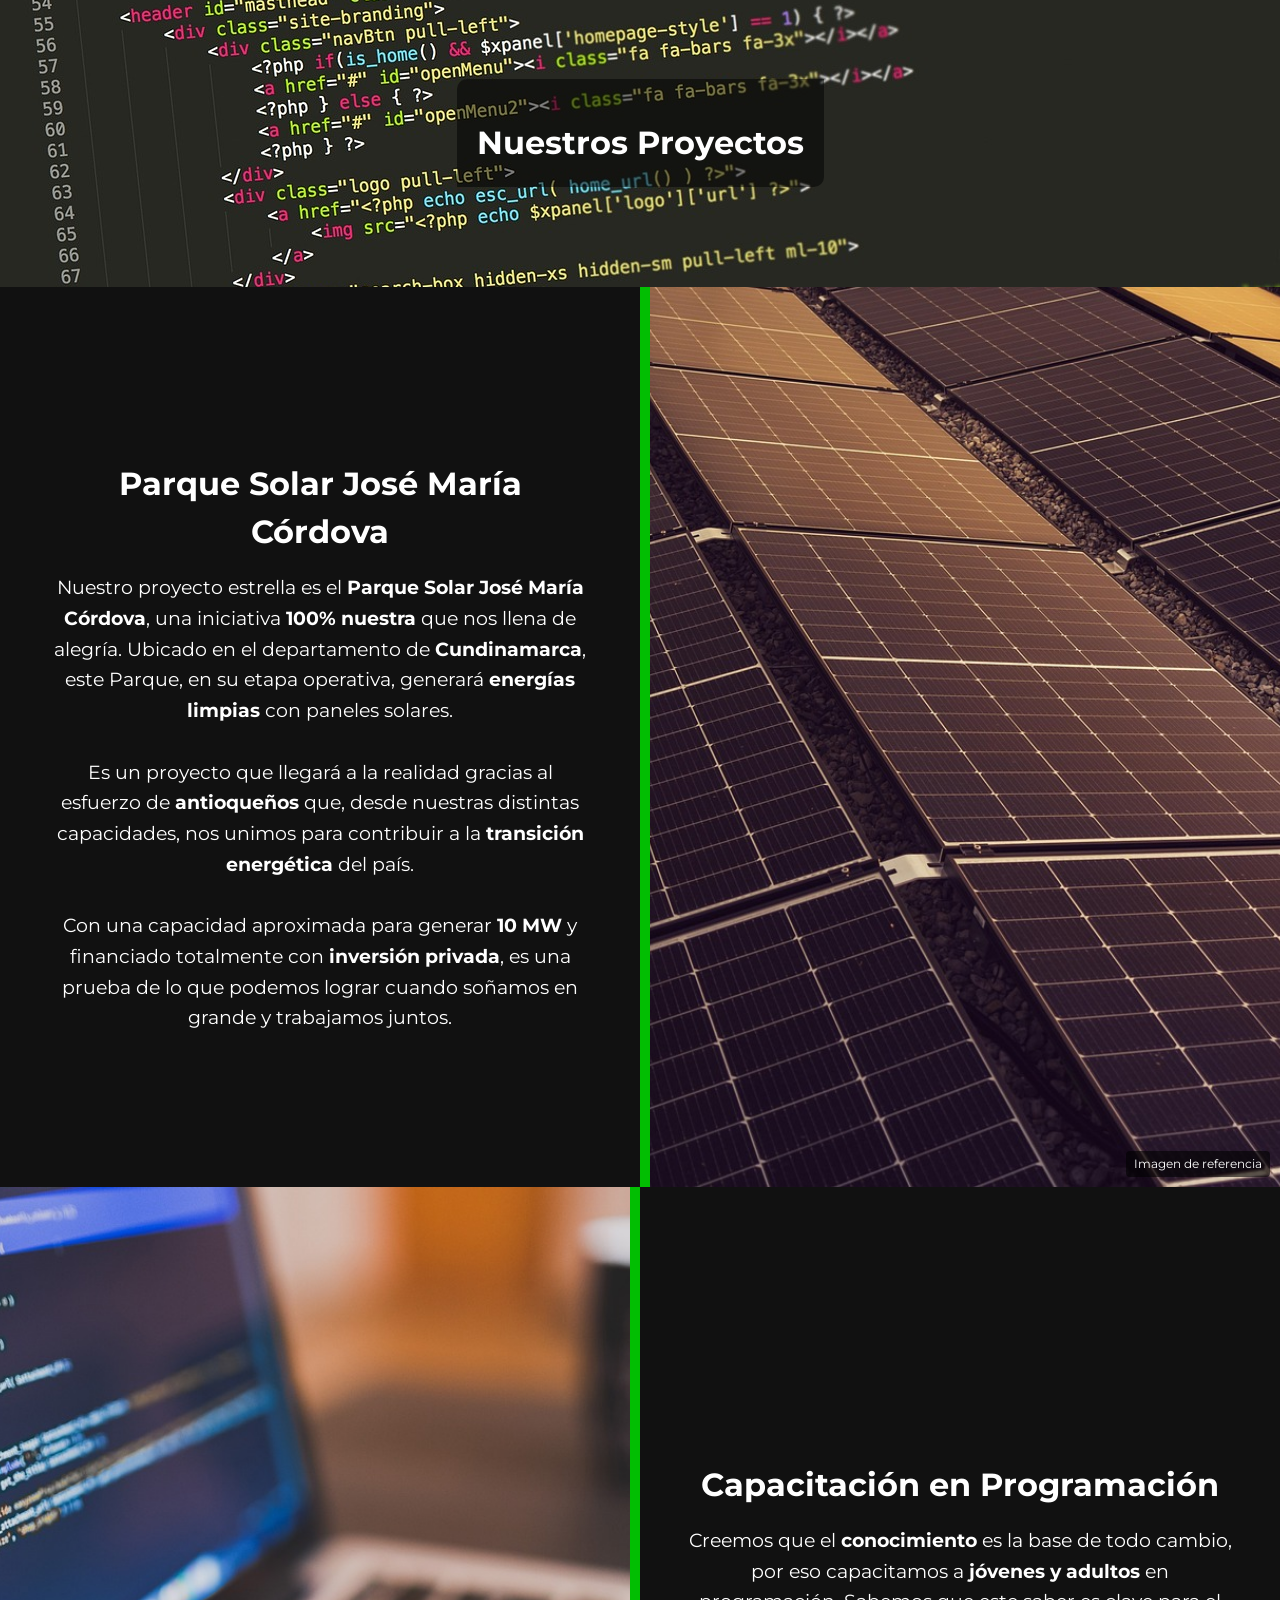
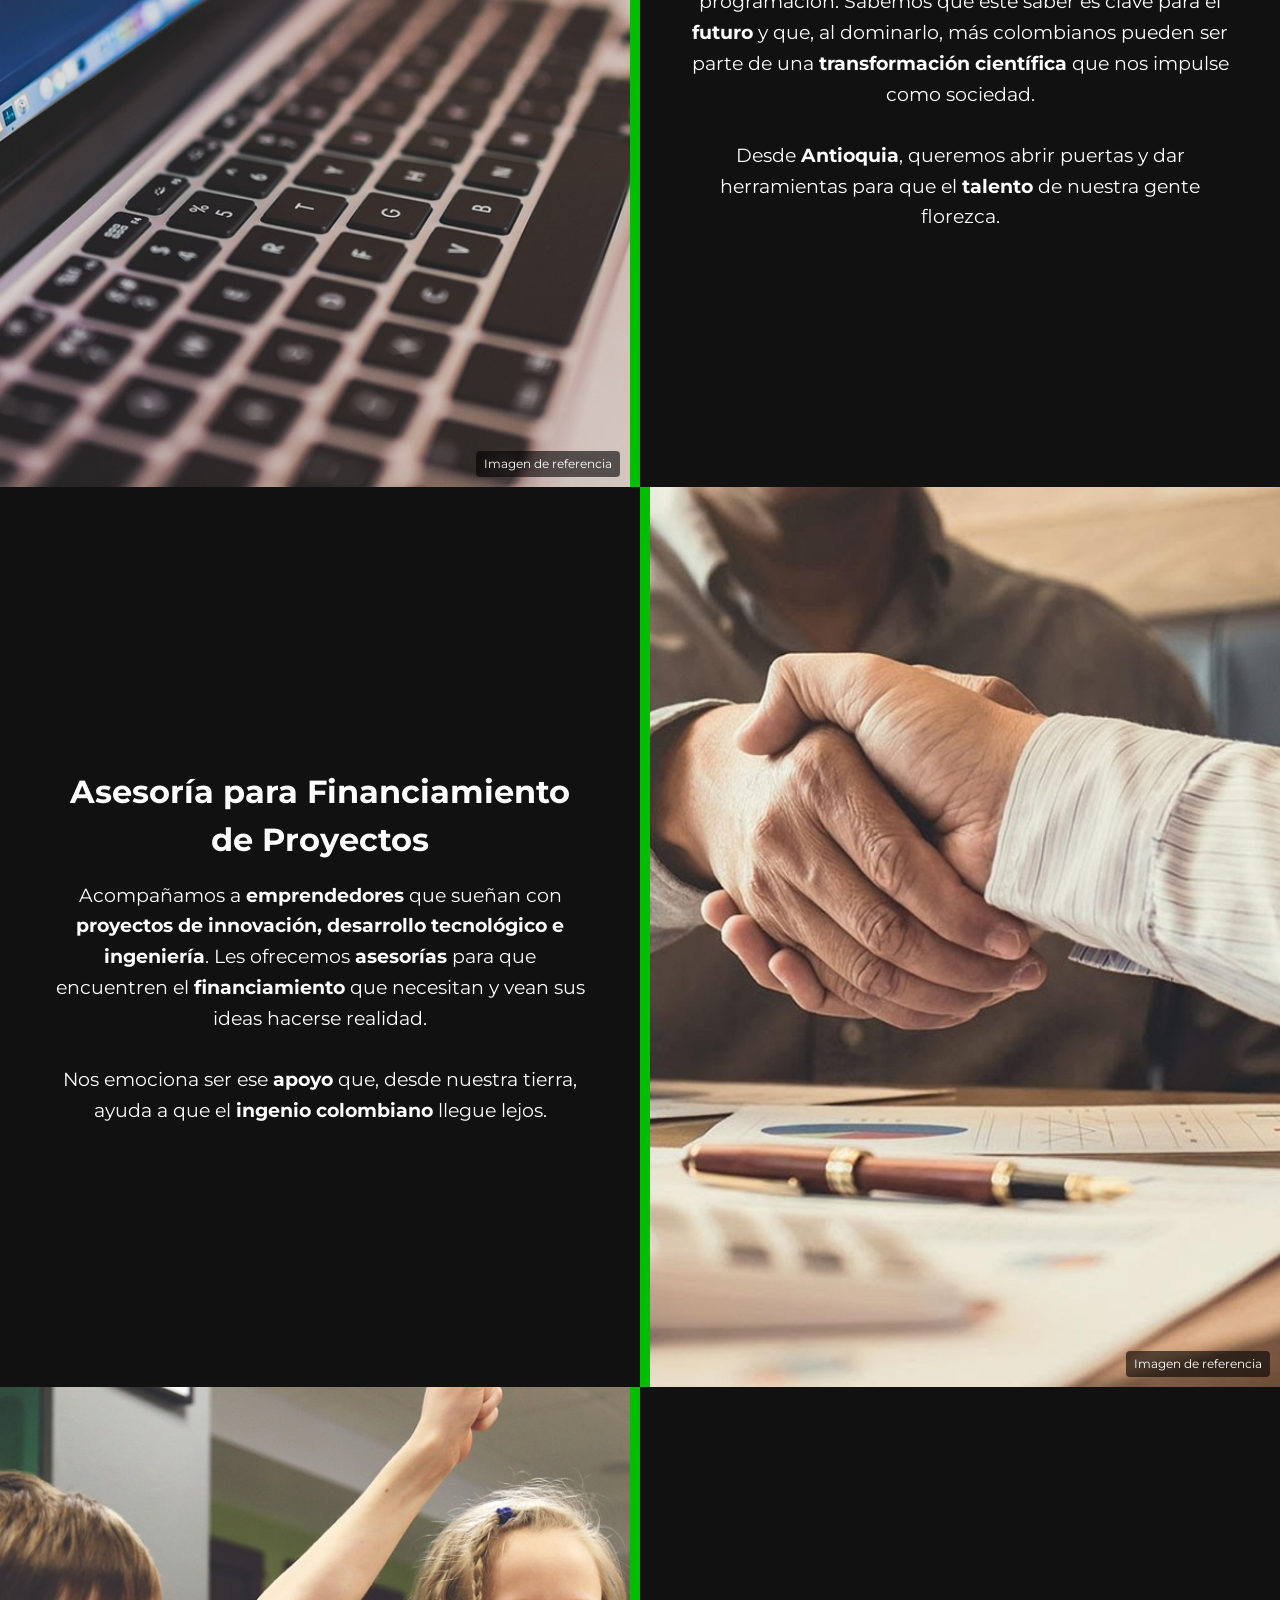
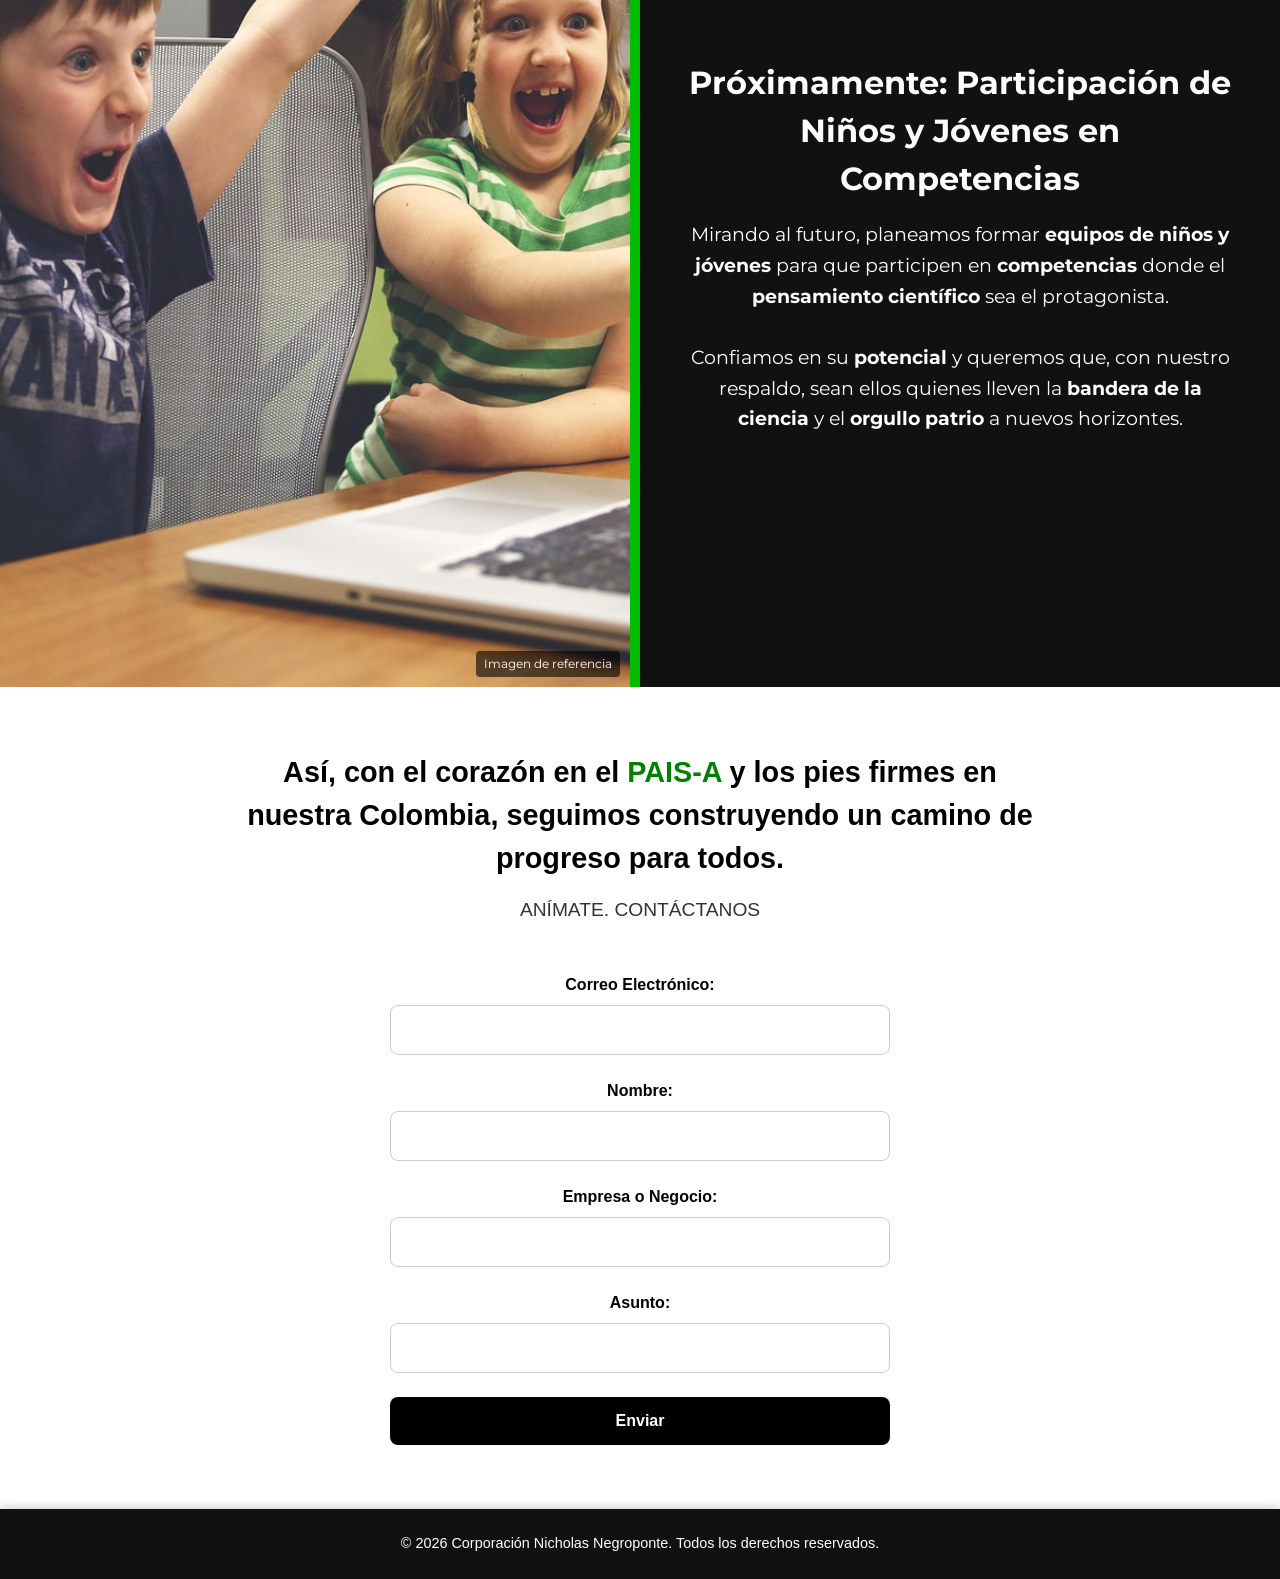
==== commit c12d3930: "Updates" ====
--- a/index.html
+++ b/index.html
@@ -5,7 +5,7 @@
     <link rel="icon" type="image/png" href="./icono.png" />
     <meta name="viewport" content="width=device-width, initial-scale=1.0" />
     <title>Corporación Nicholas Negroponte</title>
-    <script type="module" crossorigin src="./assets/index-D4BV94s8.js"></script>
+    <script type="module" crossorigin src="./assets/index-DYiDDwSE.js"></script>
     <link rel="stylesheet" crossorigin href="./assets/index-C9uZG1z-.css">
   </head>
   <body>
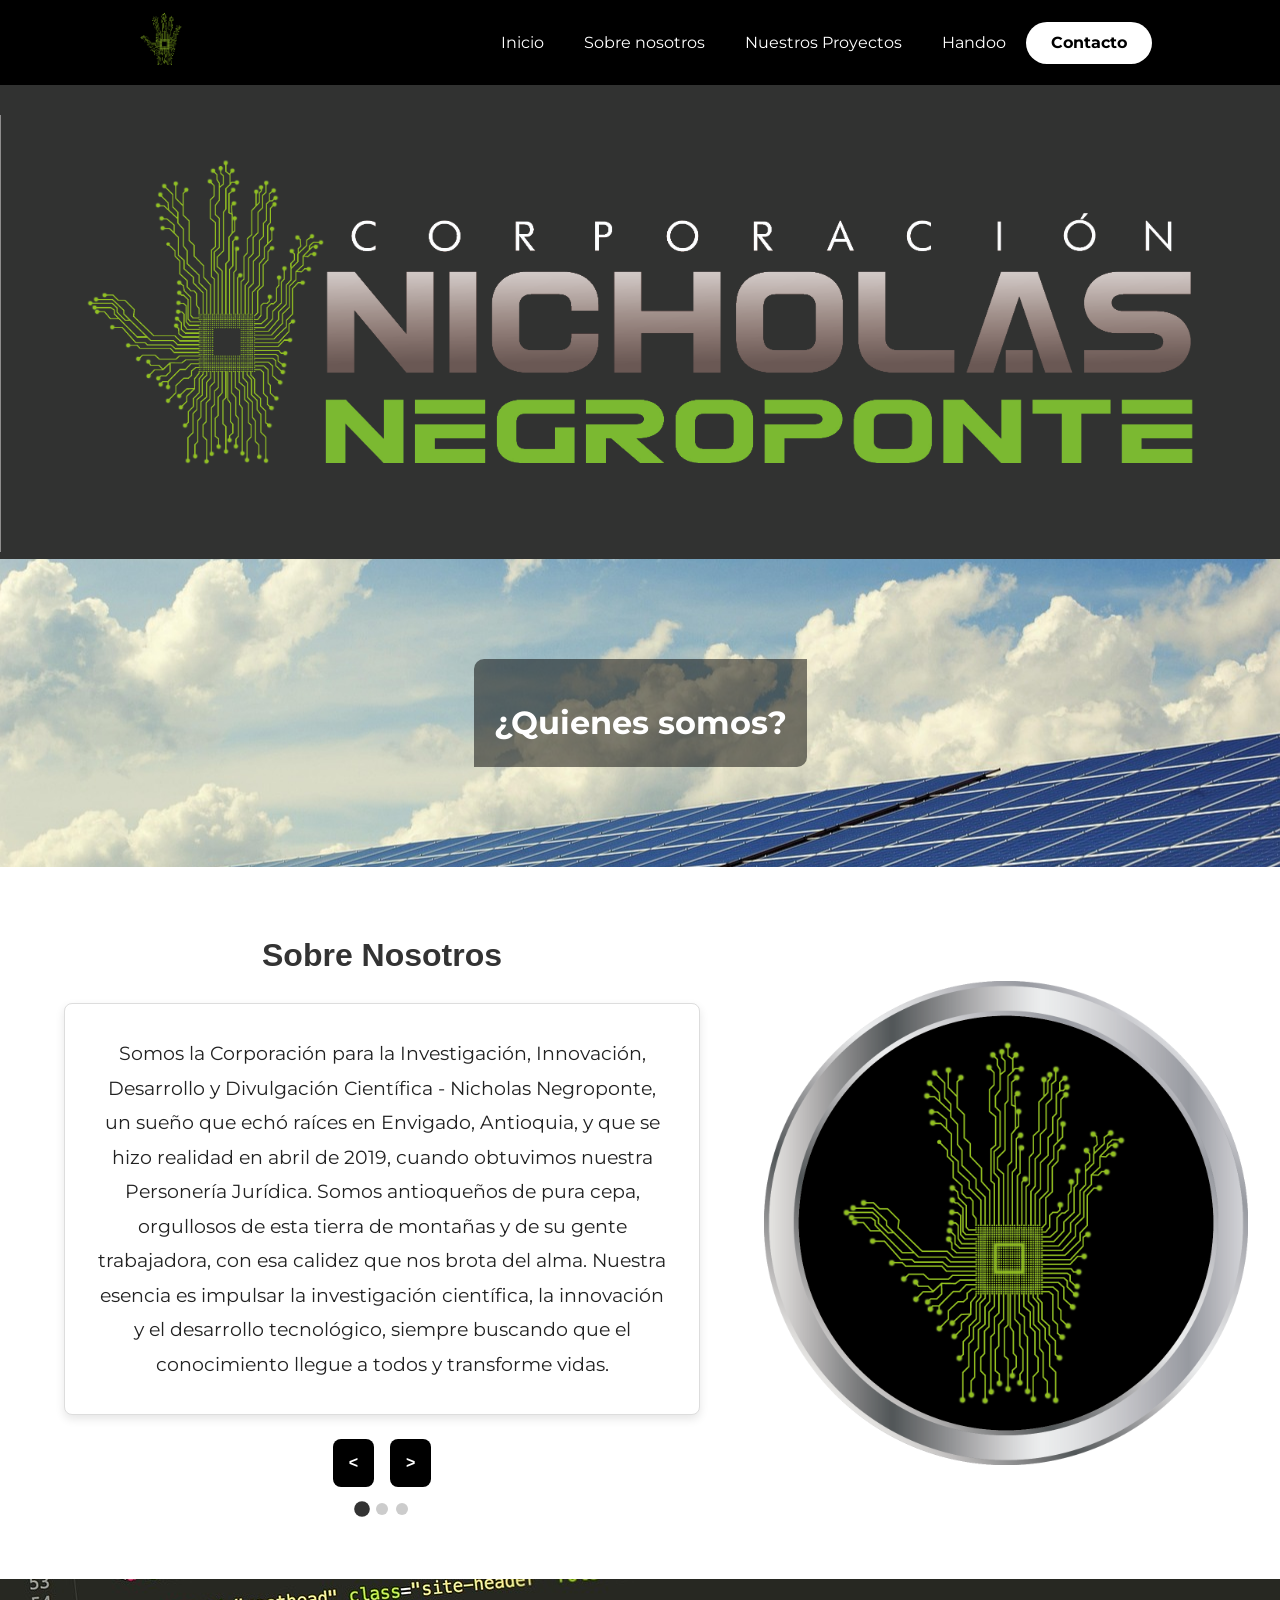
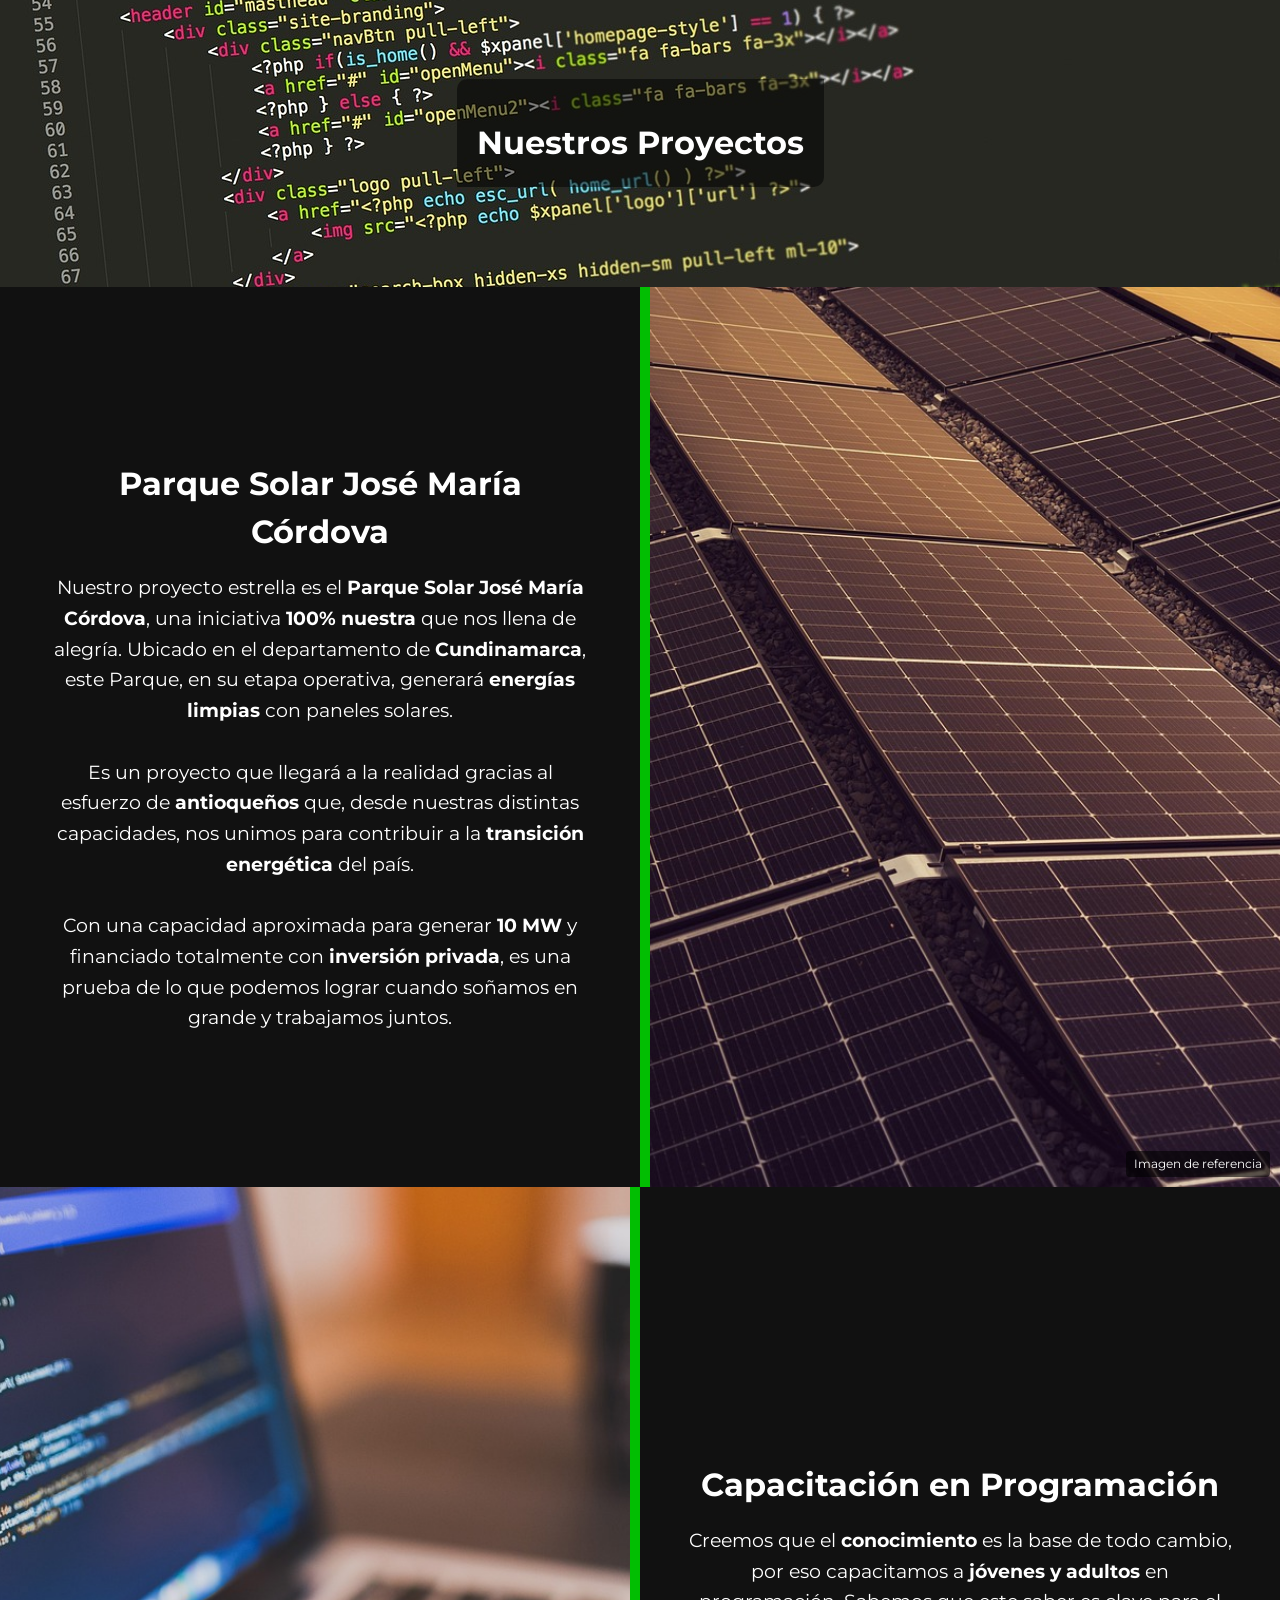
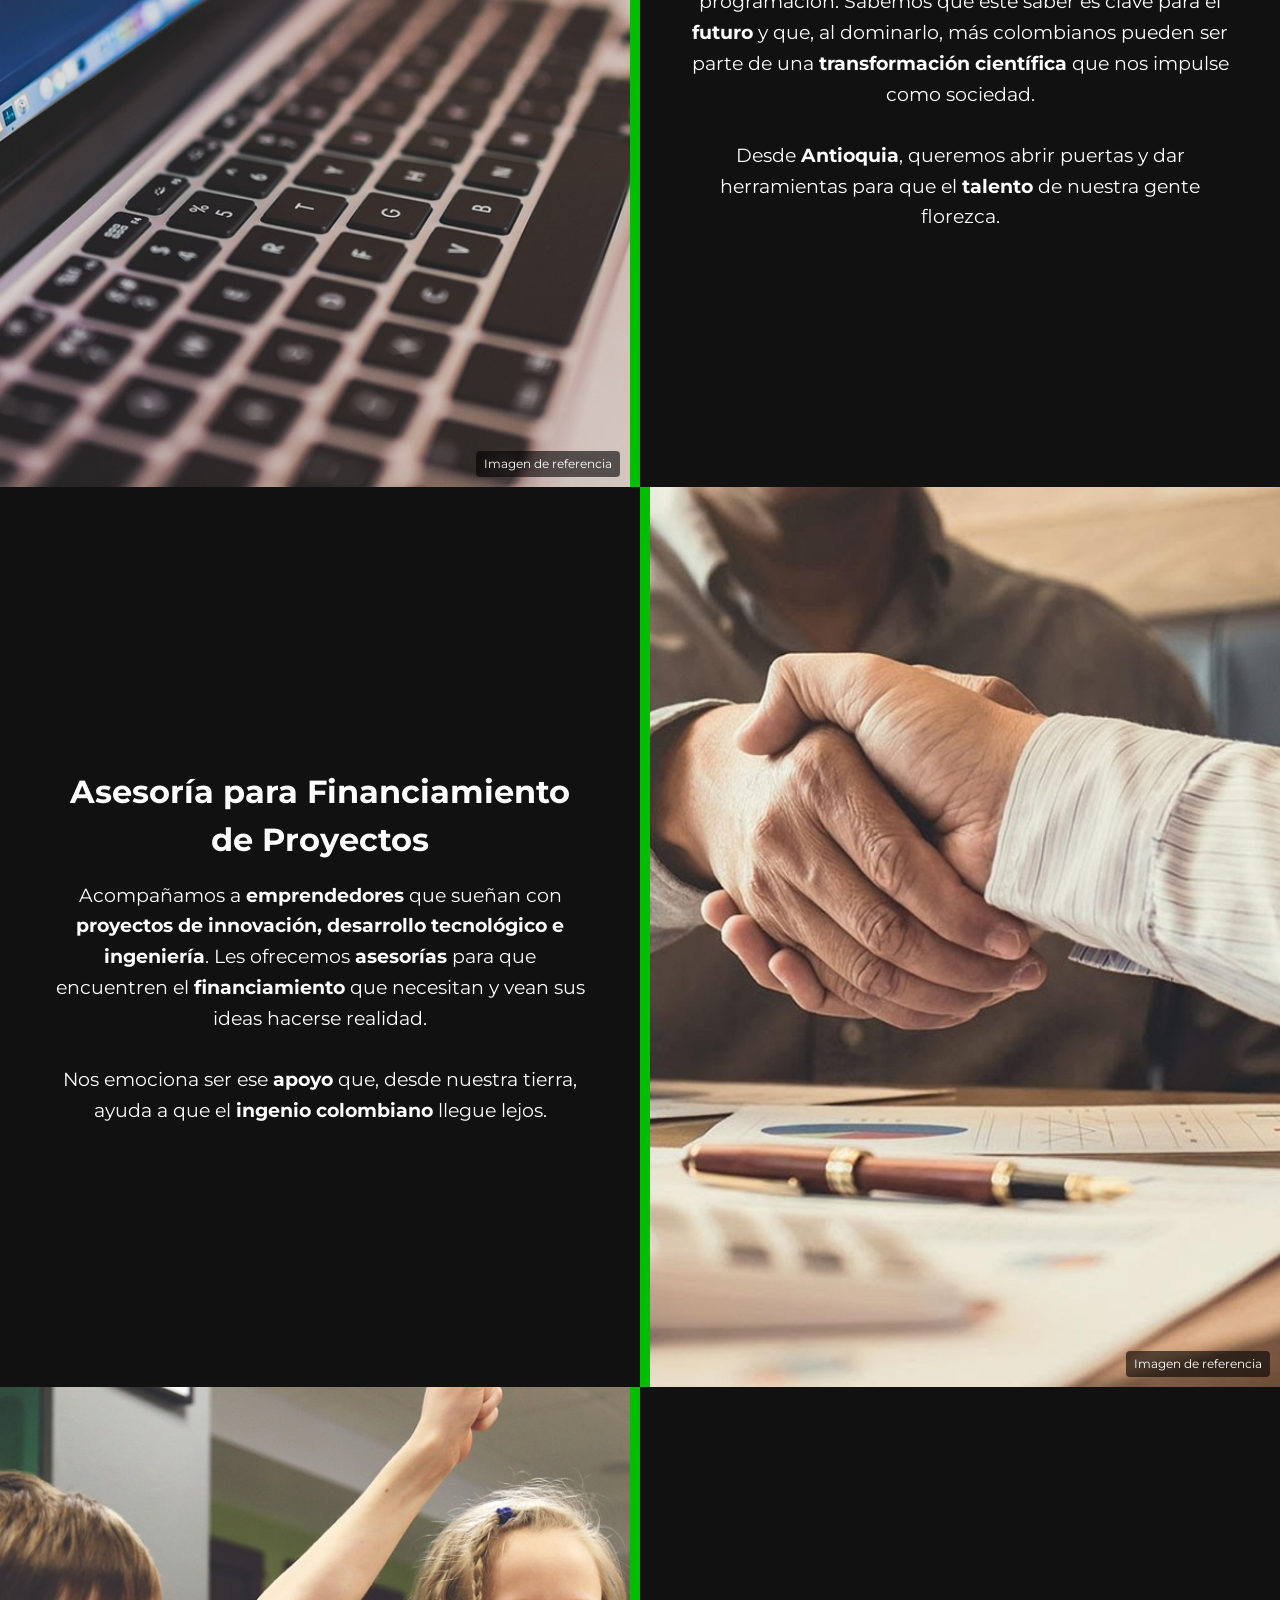
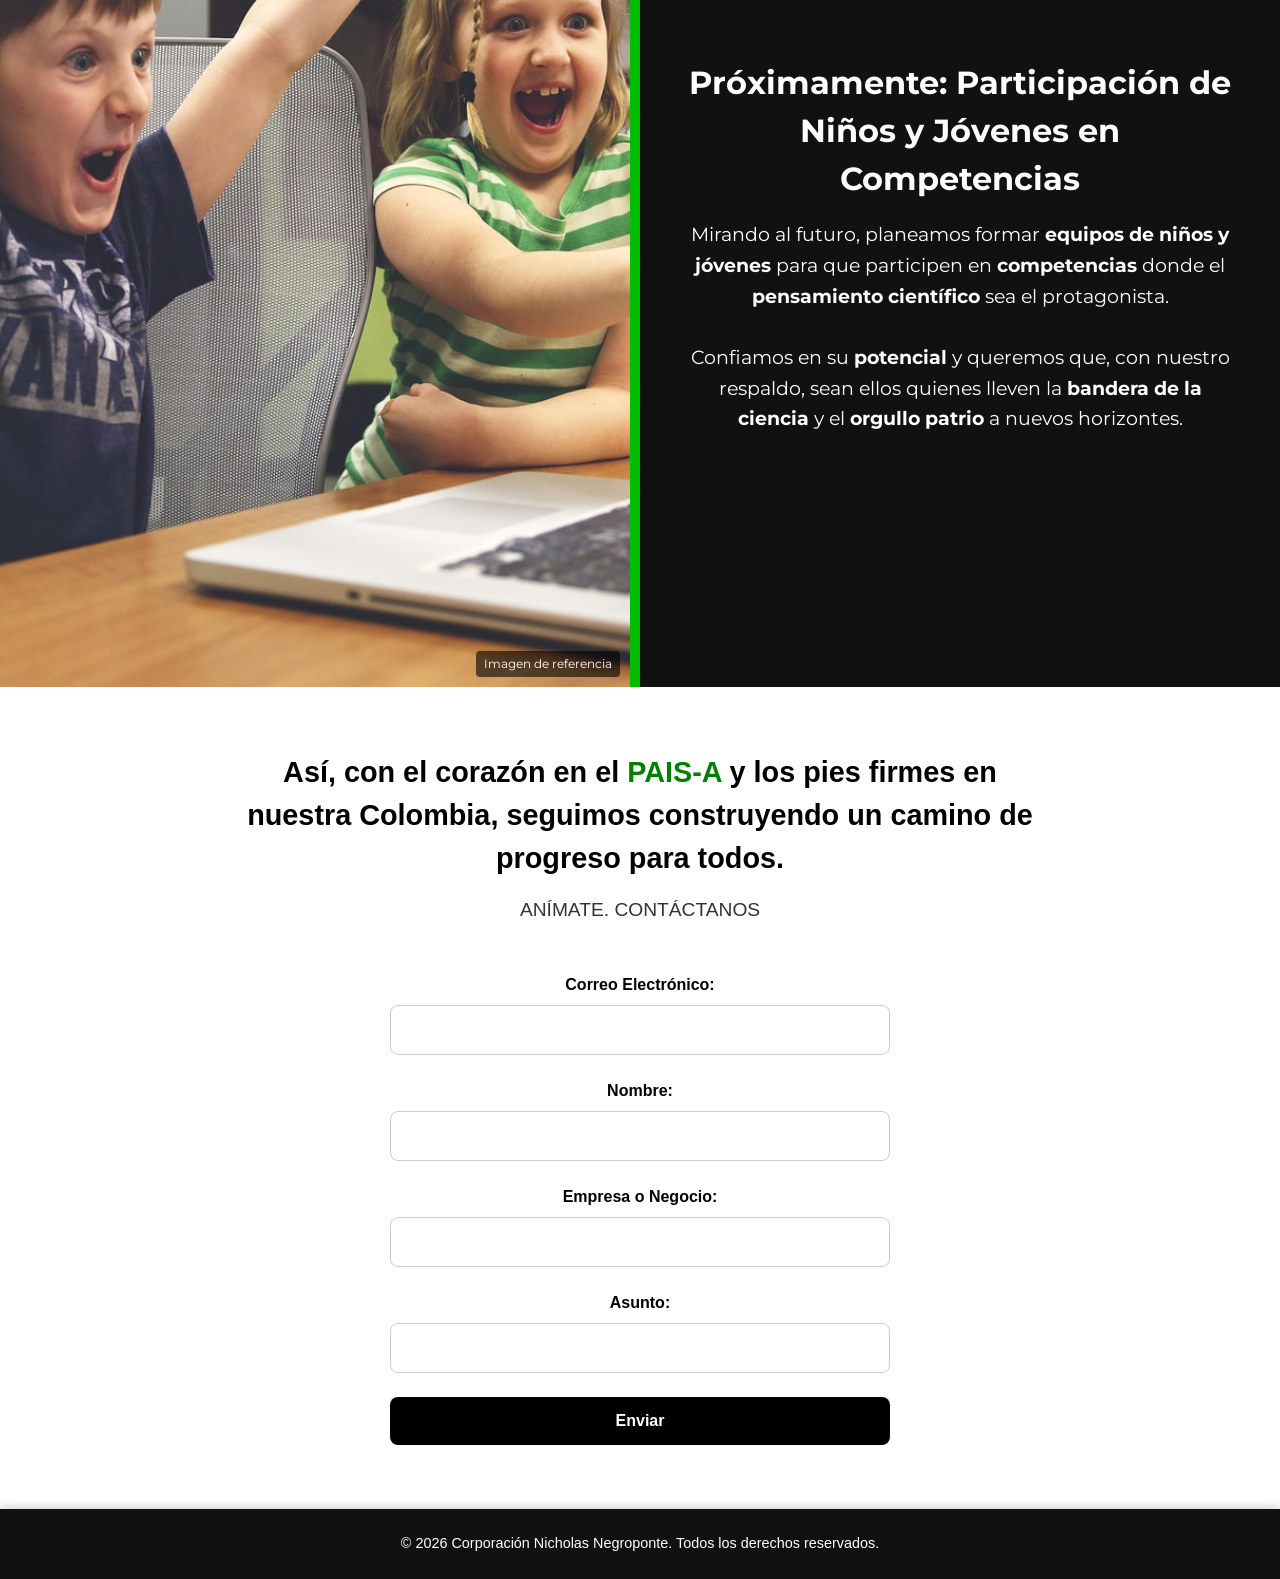
==== commit e3b454e3: "Updates" ====
--- a/index.html
+++ b/index.html
@@ -5,7 +5,7 @@
     <link rel="icon" type="image/png" href="./icono.png" />
     <meta name="viewport" content="width=device-width, initial-scale=1.0" />
     <title>Corporación Nicholas Negroponte</title>
-    <script type="module" crossorigin src="./assets/index-DYiDDwSE.js"></script>
+    <script type="module" crossorigin src="./assets/index-Bm21jzwJ.js"></script>
     <link rel="stylesheet" crossorigin href="./assets/index-C9uZG1z-.css">
   </head>
   <body>
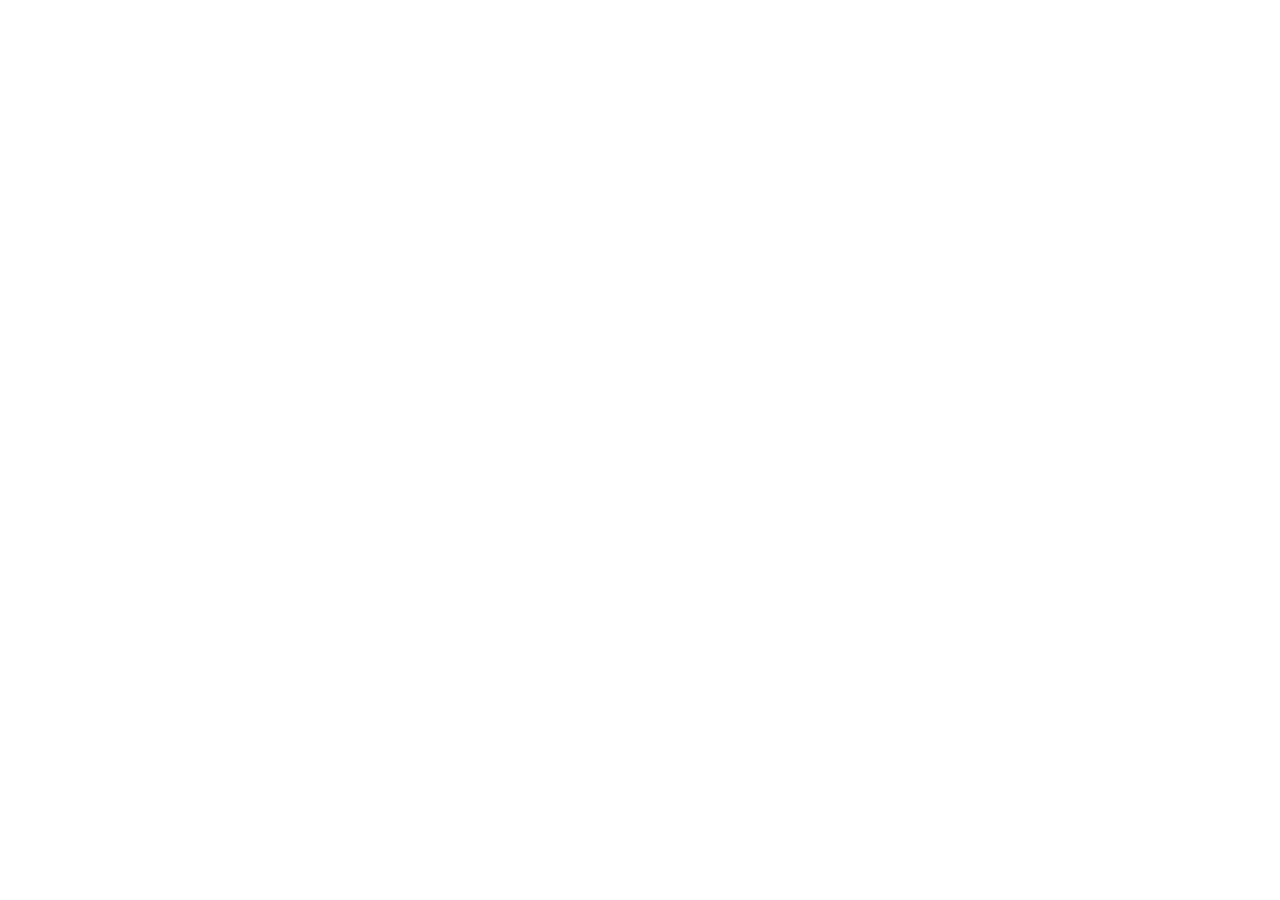
==== commit d3124348: "Redirect corponegroponte.com a corponegroponte.org" ====
--- a/index.html
+++ b/index.html
@@ -1,14 +1,21 @@
 <!doctype html>
-<html lang="en">
+<html lang="es">
   <head>
     <meta charset="UTF-8" />
-    <link rel="icon" type="image/png" href="./icono.png" />
     <meta name="viewport" content="width=device-width, initial-scale=1.0" />
     <title>Corporación Nicholas Negroponte</title>
-    <script type="module" crossorigin src="./assets/index-Bm21jzwJ.js"></script>
-    <link rel="stylesheet" crossorigin href="./assets/index-C9uZG1z-.css">
+    <link rel="canonical" href="https://corponegroponte.org/" />
+    <meta name="robots" content="noindex, follow" />
+    <meta http-equiv="refresh" content="0; url=https://corponegroponte.org/" />
+    <link rel="icon" type="image/png" href="./icono.png" />
   </head>
-  <body>
-    <div id="root"></div>
+  <body style="font-family: system-ui, sans-serif; padding: 3rem; text-align: center;">
+    <p>
+      Este sitio ahora está en
+      <a href="https://corponegroponte.org/">corponegroponte.org</a>.
+    </p>
+    <script>
+      window.location.replace("https://corponegroponte.org/");
+    </script>
   </body>
 </html>
